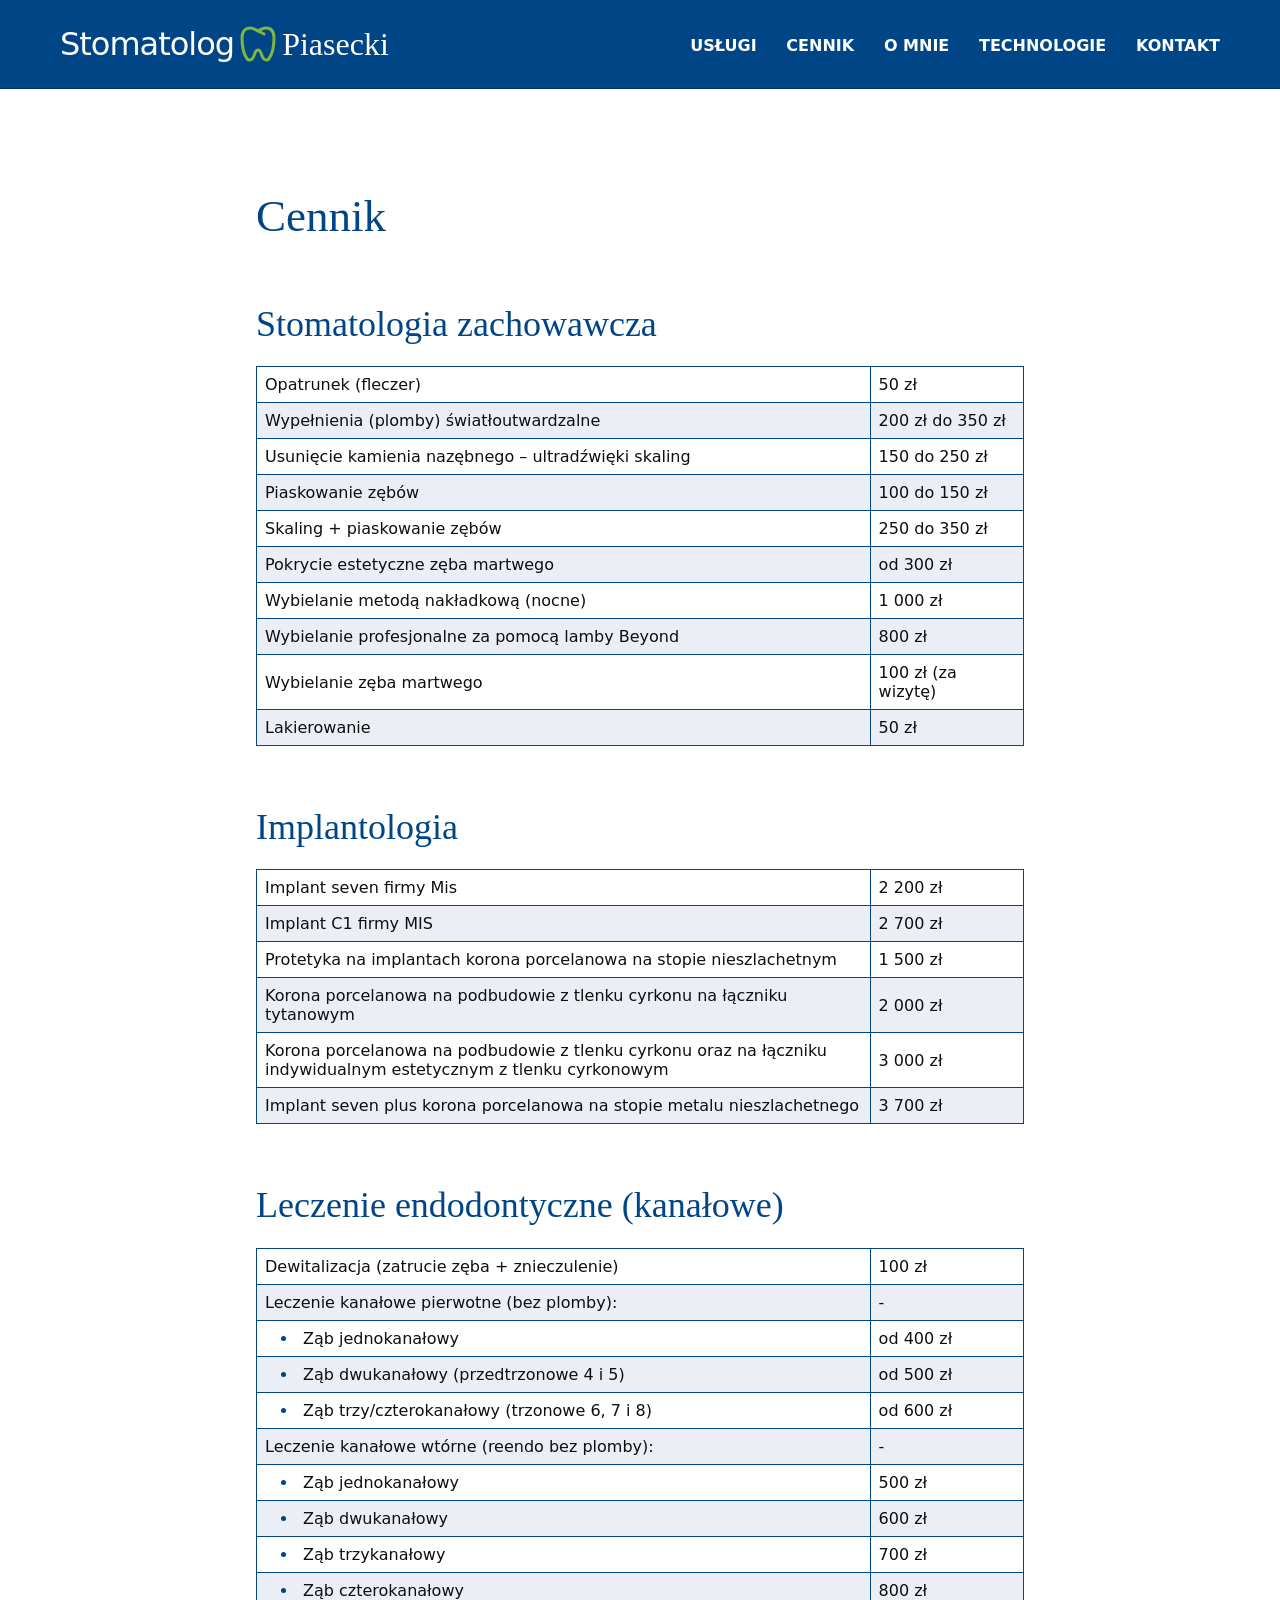
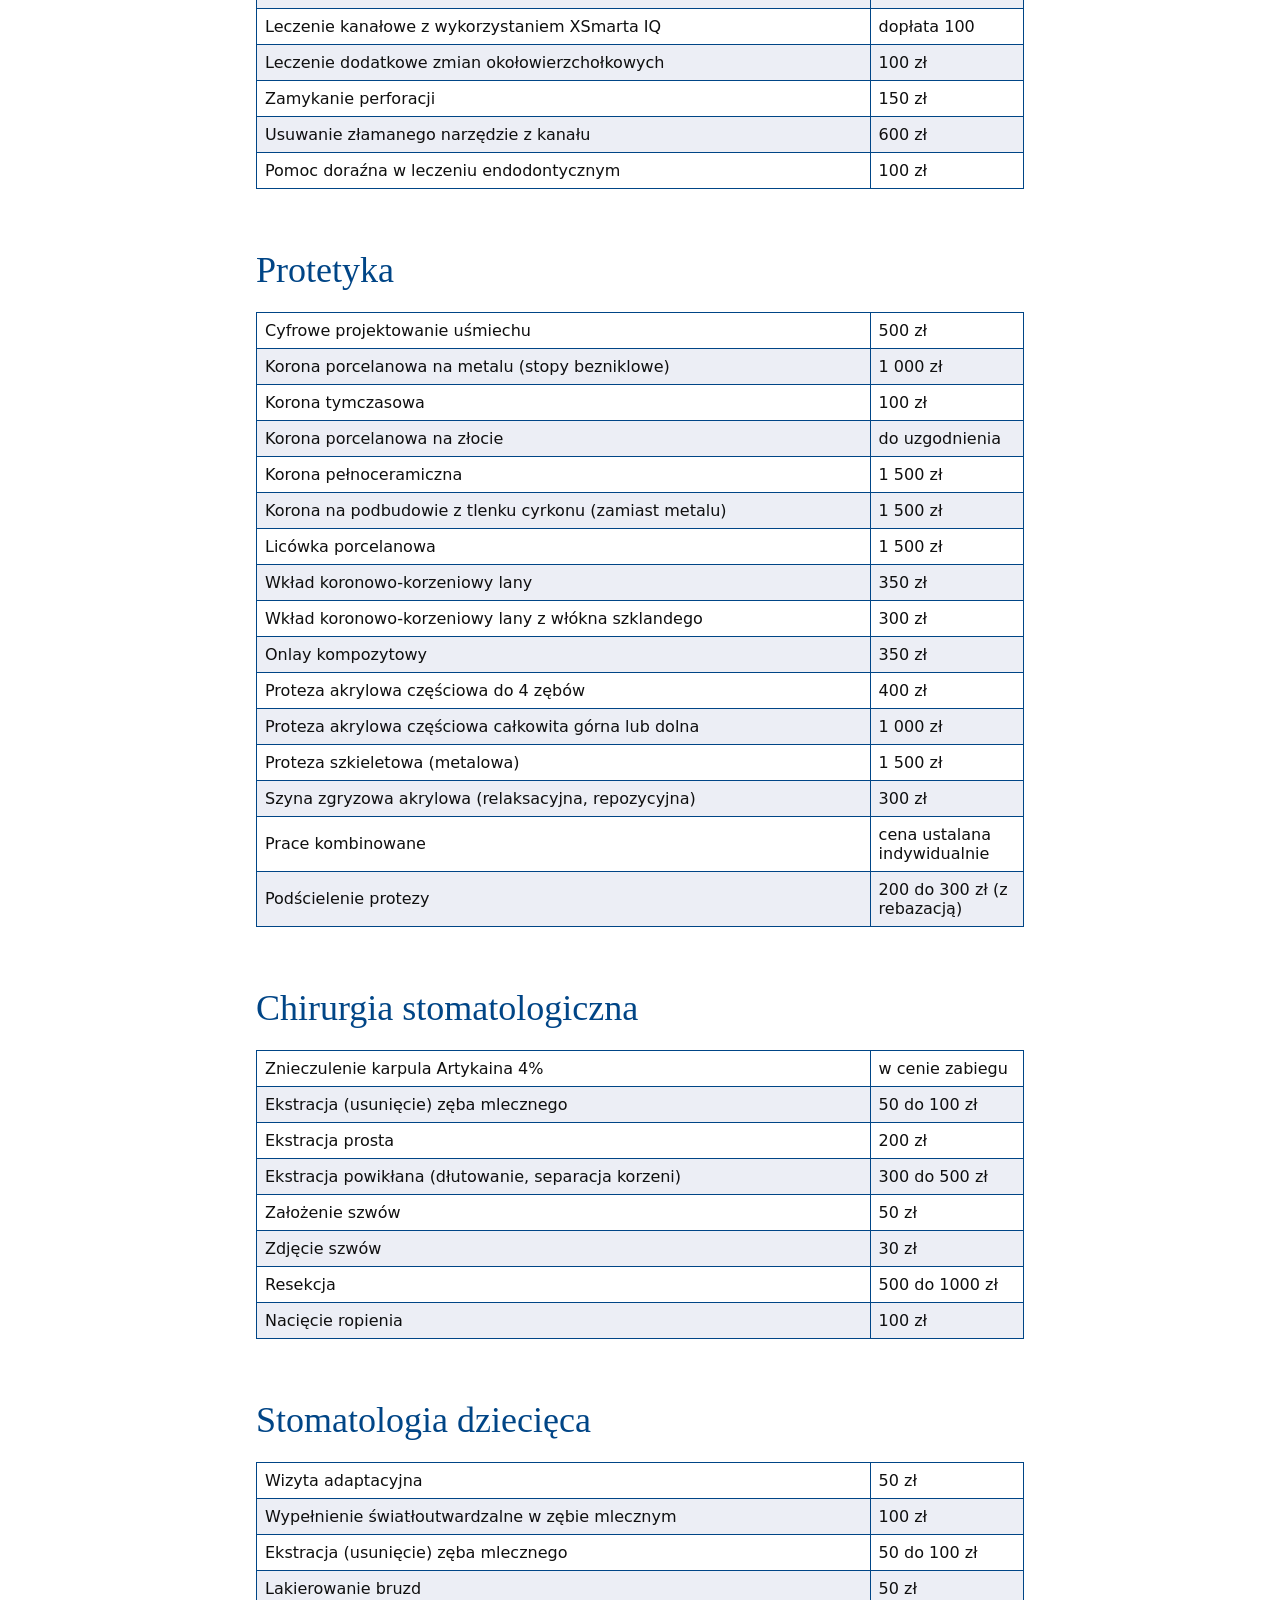
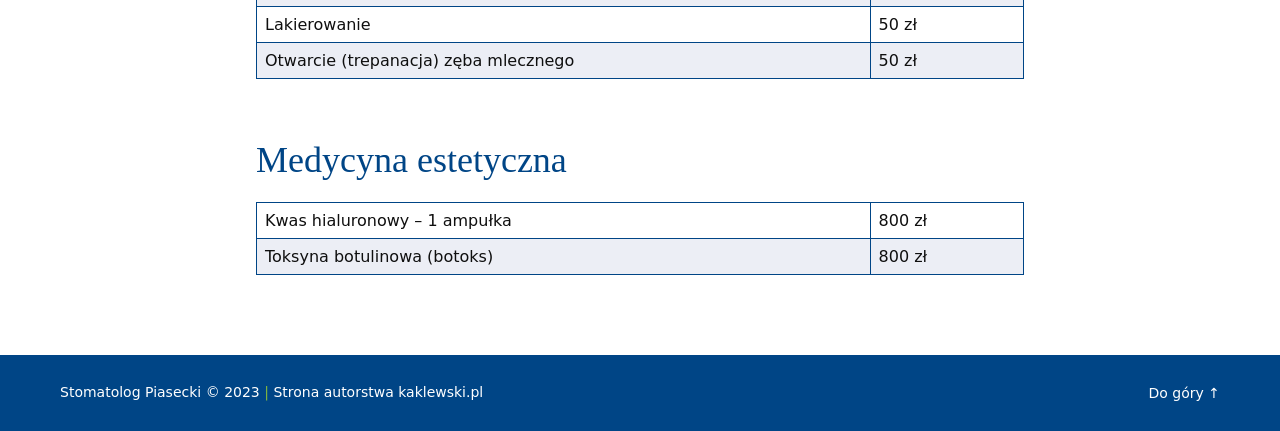
==== cennik.html @ 3dbeea5f "Add files via upload" ====
<!DOCTYPE html>
<html lang="pl">
	<head>
		<meta charset="UTF-8" />
		<meta name="viewport" content="width=device-width, initial-scale=1.0" />
		<meta name="robots" content="noindex" />

		<title>Cennik | Stomatolog Wojciech Piasecki</title>

		<link
			rel="apple-touch-icon"
			sizes="180x180"
			href="./favicon/apple-touch-icon.png" />
		<link
			rel="icon"
			type="image/png"
			sizes="32x32"
			href="./favicon/favicon-32x32.png" />
		<link
			rel="icon"
			type="image/png"
			sizes="16x16"
			href="./favicon/favicon-16x16.png" />
		<link rel="manifest" href="./favicon/site.webmanifest" />

		<link rel="stylesheet" href="./css/style.min.css" />

		<link
			rel="preload"
			href="./fonts/calistoga-v15-latin_latin-ext-regular.woff2"
			as="font"
			type="font/woff2"
			crossorigin />

		<script defer src="./js/main.min.js"></script>
	</head>
	<body>
		<nav class="navbar">
	<div class="navbar__container">
		<a class="logo" href="/">
			<span class="logo__stomatolog">Stomatolog</span>
			<svg
				xmlns="http://www.w3.org/2000/svg"
				class="icon icon-tabler icon-tabler-dental"
				width="40"
				height="40"
				viewBox="0 0 24 24"
				stroke-width="1.5"
				stroke="currentColor"
				fill="none"
				stroke-linecap="round"
				stroke-linejoin="round">
				<path stroke="none" d="M0 0h24v24H0z" fill="none"></path>
				<path
					d="M12 5.5c-1.074 -.586 -2.583 -1.5 -4 -1.5c-2.1 0 -4 1.247 -4 5c0 4.899 1.056 8.41 2.671 10.537c.573 .756 1.97 .521 2.567 -.236c.398 -.505 .819 -1.439 1.262 -2.801c.292 -.771 .892 -1.504 1.5 -1.5c.602 0 1.21 .737 1.5 1.5c.443 1.362 .864 2.295 1.262 2.8c.597 .759 2 .993 2.567 .237c1.615 -2.127 2.671 -5.637 2.671 -10.537c0 -3.74 -1.908 -5 -4 -5c-1.423 0 -2.92 .911 -4 1.5z"></path>
				<path d="M12 5.5l3 1.5"></path>
			</svg>
			<span class="logo__piasecki">Piasecki</span>
		</a>

		<div class="navbar__menu">
			<a href="/#uslugi">Usługi</a>
			<a href="/cennik.html">Cennik</a>
			<a href="/#o-mnie">O mnie</a>
			<a href="/technologie.html">Technologie</a>
			<a href="/#kontakt">Kontakt</a>
		</div>
		<button class="navbar__hamburger-button hamburger-nav-toggler">
			<svg
				xmlns="http://www.w3.org/2000/svg"
				class="icon icon-tabler icon-tabler-menu-2"
				width="4rem"
				height="4rem"
				viewBox="0 0 24 24"
				stroke-width="2"
				stroke="currentColor"
				fill="none"
				stroke-linecap="round"
				stroke-linejoin="round">
				<path stroke="none" d="M0 0h24v24H0z" fill="none"></path>
				<path d="M4 6l16 0"></path>
				<path d="M4 12l16 0"></path>
				<path d="M4 18l16 0"></path>
			</svg>
		</button>
	</div>
</nav>

<nav class="hamburger-menu">
	<button class="hamburger-menu__close-button hamburger-nav-toggler">
		<svg
			xmlns="http://www.w3.org/2000/svg"
			class="icon icon-tabler icon-tabler-x"
			width="4rem"
			height="4rem"
			viewBox="0 0 24 24"
			stroke-width="2"
			stroke="currentColor"
			fill="none"
			stroke-linecap="round"
			stroke-linejoin="round">
			<path stroke="none" d="M0 0h24v24H0z" fill="none"></path>
			<path d="M18 6l-12 12"></path>
			<path d="M6 6l12 12"></path>
		</svg>
	</button>
	<div class="hamburger-menu__links">
		<a href="/#uslugi" class="hamburger-menu__link">Usługi</a>
		<a href="/cennik.html">Cennik</a>
		<a href="/#o-mnie" class="hamburger-menu__link">O mnie</a>
		<a href="/technologie.html">Technologie</a>
		<a href="/#kontakt" class="hamburger-menu__link">Kontakt</a>
	</div>
</nav>
		<main class="pricelist">
			<div class="pricelist__container">
				<h1>Cennik</h1>
				<h2>Stomatologia zachowawcza</h2>
				<table>
					<tr>
						<td>Opatrunek (fleczer)</td>
						<td>50 zł</td>
					</tr>
					<tr>
						<td>Wypełnienia (plomby) światłoutwardzalne</td>
						<td>200 zł do 350 zł</td>
					</tr>
					<tr>
						<td>
							Usunięcie kamienia nazębnego – ultradźwięki skaling
						</td>
						<td>150 do 250 zł</td>
					</tr>
					<tr>
						<td>Piaskowanie zębów</td>
						<td>100 do 150 zł</td>
					</tr>
					<tr>
						<td>Skaling + piaskowanie zębów</td>
						<td>250 do 350 zł</td>
					</tr>
					<tr>
						<td>Pokrycie estetyczne zęba martwego</td>
						<td>od 300 zł</td>
					</tr>
					<tr>
						<td>Wybielanie metodą nakładkową (nocne)</td>
						<td>1 000 zł</td>
					</tr>
					<tr>
						<td>Wybielanie profesjonalne za pomocą lamby Beyond</td>
						<td>800 zł</td>
					</tr>
					<tr>
						<td>Wybielanie zęba martwego</td>
						<td>100 zł (za wizytę)</td>
					</tr>
					<tr>
						<td>Lakierowanie</td>
						<td>50 zł</td>
					</tr>
				</table>
				<h2>Implantologia</h2>
				<table>
					<tr>
						<td>Implant seven firmy Mis</td>
						<td>2 200 zł</td>
					</tr>
					<tr>
						<td>Implant C1 firmy MIS</td>
						<td>2 700 zł</td>
					</tr>
					<tr>
						<td>
							Protetyka na implantach korona porcelanowa na stopie
							nieszlachetnym
						</td>
						<td>1 500 zł</td>
					</tr>
					<tr>
						<td>
							Korona porcelanowa na podbudowie z tlenku cyrkonu na
							łączniku tytanowym
						</td>
						<td>2 000 zł</td>
					</tr>
					<tr>
						<td>
							Korona porcelanowa na podbudowie z tlenku cyrkonu
							oraz na łączniku indywidualnym estetycznym z tlenku
							cyrkonowym
						</td>
						<td>3 000 zł</td>
					</tr>
					<tr>
						<td>
							Implant seven plus korona porcelanowa na stopie
							metalu nieszlachetnego
						</td>
						<td>3 700 zł</td>
					</tr>
				</table>
				<h2>Leczenie endodontyczne (kanałowe)</h2>
				<table>
					<tr>
						<td>Dewitalizacja (zatrucie zęba + znieczulenie)</td>
						<td>100 zł</td>
					</tr>
					<tr>
						<td>Leczenie kanałowe pierwotne (bez plomby):</td>
						<td>-</td>
					</tr>
					<tr>
						<td>
							<li>
								<span>Ząb jednokanałowy</span>
							</li>
						</td>
						<td>od 400 zł</td>
					</tr>
					<tr>
						<td>
							<li>
								<span
									>Ząb dwukanałowy (przedtrzonowe 4 i 5)</span
								>
							</li>
						</td>
						<td>od 500 zł</td>
					</tr>
					<tr>
						<td>
							<li>
								<span
									>Ząb trzy/czterokanałowy (trzonowe 6, 7 i
									8)</span
								>
							</li>
						</td>
						<td>od 600 zł</td>
					</tr>
					<tr>
						<td>Leczenie kanałowe wtórne (reendo bez plomby):</td>
						<td>-</td>
					</tr>
					<tr>
						<td>
							<li>
								<span>Ząb jednokanałowy</span>
							</li>
						</td>
						<td>500 zł</td>
					</tr>
					<tr>
						<td>
							<li>
								<span>Ząb dwukanałowy</span>
							</li>
						</td>
						<td>600 zł</td>
					</tr>
					<tr>
						<td>
							<li>
								<span>Ząb trzykanałowy</span>
							</li>
						</td>
						<td>700 zł</td>
					</tr>
					<tr>
						<td>
							<li>
								<span>Ząb czterokanałowy</span>
							</li>
						</td>
						<td>800 zł</td>
					</tr>
					<tr>
						<td>Leczenie kanałowe z wykorzystaniem XSmarta IQ</td>
						<td>dopłata 100</td>
					</tr>
					<tr>
						<td>Leczenie dodatkowe zmian okołowierzchołkowych</td>
						<td>100 zł</td>
					</tr>
					<tr>
						<td>Zamykanie perforacji</td>
						<td>150 zł</td>
					</tr>
					<tr>
						<td>Usuwanie złamanego narzędzie z kanału</td>
						<td>600 zł</td>
					</tr>
					<tr>
						<td>Pomoc doraźna w leczeniu endodontycznym</td>
						<td>100 zł</td>
					</tr>
				</table>

				<h2>Protetyka</h2>
				<table>
					<tr>
						<td>Cyfrowe projektowanie uśmiechu</td>
						<td>500 zł</td>
					</tr>
					<tr>
						<td>Korona porcelanowa na metalu (stopy bezniklowe)</td>
						<td>1 000 zł</td>
					</tr>
					<tr>
						<td>Korona tymczasowa</td>
						<td>100 zł</td>
					</tr>
					<tr>
						<td>Korona porcelanowa na złocie</td>
						<td>do uzgodnienia</td>
					</tr>
					<tr>
						<td>Korona pełnoceramiczna</td>
						<td>1 500 zł</td>
					</tr>
					<tr>
						<td>
							Korona na podbudowie z tlenku cyrkonu (zamiast
							metalu)
						</td>
						<td>1 500 zł</td>
					</tr>
					<tr>
						<td>Licówka porcelanowa</td>
						<td>1 500 zł</td>
					</tr>
					<tr>
						<td>Wkład koronowo-korzeniowy lany</td>
						<td>350 zł</td>
					</tr>
					<tr>
						<td>
							Wkład koronowo-korzeniowy lany z włókna szklandego
						</td>
						<td>300 zł</td>
					</tr>
					<tr>
						<td>Onlay kompozytowy</td>
						<td>350 zł</td>
					</tr>
					<tr>
						<td>Proteza akrylowa częściowa do 4 zębów</td>
						<td>400 zł</td>
					</tr>
					<tr>
						<td>
							Proteza akrylowa częściowa całkowita górna lub dolna
						</td>
						<td>1 000 zł</td>
					</tr>
					<tr>
						<td>Proteza szkieletowa (metalowa)</td>
						<td>1 500 zł</td>
					</tr>
					<tr>
						<td>
							Szyna zgryzowa akrylowa (relaksacyjna, repozycyjna)
						</td>
						<td>300 zł</td>
					</tr>
					<tr>
						<td>Prace kombinowane</td>
						<td>cena ustalana indywidualnie</td>
					</tr>
					<tr>
						<td>Podścielenie protezy</td>
						<td>200 do 300 zł (z rebazacją)</td>
					</tr>
				</table>
				<h2>Chirurgia stomatologiczna</h2>
				<table>
					<tr>
						<td>Znieczulenie karpula Artykaina 4%</td>
						<td>w cenie zabiegu</td>
					</tr>
					<tr>
						<td>Ekstracja (usunięcie) zęba mlecznego</td>
						<td>50 do 100 zł</td>
					</tr>
					<tr>
						<td>Ekstracja prosta</td>
						<td>200 zł</td>
					</tr>
					<tr>
						<td>
							Ekstracja powikłana (dłutowanie, separacja korzeni)
						</td>
						<td>300 do 500 zł</td>
					</tr>
					<tr>
						<td>Założenie szwów</td>
						<td>50 zł</td>
					</tr>
					<tr>
						<td>Zdjęcie szwów</td>
						<td>30 zł</td>
					</tr>
					<tr>
						<td>Resekcja</td>
						<td>500 do 1000 zł</td>
					</tr>
					<tr>
						<td>Nacięcie ropienia</td>
						<td>100 zł</td>
					</tr>
				</table>
				<h2>Stomatologia dziecięca</h2>
				<table>
					<tr>
						<td>Wizyta adaptacyjna</td>
						<td>50 zł</td>
					</tr>
					<tr>
						<td>Wypełnienie światłoutwardzalne w zębie mlecznym</td>
						<td>100 zł</td>
					</tr>
					<tr>
						<td>Ekstracja (usunięcie) zęba mlecznego</td>
						<td>50 do 100 zł</td>
					</tr>
					<tr>
						<td>Lakierowanie bruzd</td>
						<td>50 zł</td>
					</tr>
					<tr>
						<td>Lakierowanie</td>
						<td>50 zł</td>
					</tr>
					<tr>
						<td>Otwarcie (trepanacja) zęba mlecznego</td>
						<td>50 zł</td>
					</tr>
				</table>
				<h2>Medycyna estetyczna</h2>
				<table>
					<tr>
						<td>Kwas hialuronowy – 1 ampułka</td>
						<td>800 zł</td>
					</tr>
					<tr>
						<td>Toksyna botulinowa (botoks)</td>
						<td>800 zł</td>
					</tr>
				</table>
			</div>
		</main>
		<footer class="footer">
	<div class="footer__container">
		<p>
			Stomatolog Piasecki &copy; <span class="footer__year">2023</span>
			<span class="footer__separator">|</span>
			<br />
			Strona autorstwa <a href="https://kaklewski.pl">kaklewski.pl</a>
		</p>
		<a href="#">Do góry &uarr;</a>
	</div>
</footer>
	</body>
</html>
---- css/style.min.css ----
@font-face{font-family:Calistoga;font-style:normal;font-weight:400;src:url(../fonts/calistoga-v15-latin_latin-ext-regular.woff2) format("woff2");font-display:swap}:root{--bg:#fff;--bg-dark:#eceef5;--text:#0f0f0f;--text-light:#fff;--text-accent1:#004586;--accent1:#004586;--accent2:#80b541}@media (prefers-color-scheme:dark){:root{--bg:#1c1e1f;--bg-dark:#141616;--text:#e4e9e7;--text-light:#e4e9e7;--text-accent1:#69ace2;--accent1:#00376b;--accent2:#669134}}*,:after,:before{box-sizing:border-box;margin:0;padding:0}::-moz-selection{color:var(--text-light);background-color:var(--accent2)}::selection{color:var(--text-light);background-color:var(--accent2)}html{font-size:62.5%;scroll-behavior:smooth}body{color:var(--text);background-color:var(--bg);font-family:system-ui,sans-serif;font-size:1.8rem}h1,h2,h3,h4,h5,h6{margin:2rem 0;color:var(--text-accent1);font-family:Calistoga,cursive;font-weight:400;line-height:1.2}h1{font-size:4.5rem}h2{font-size:3.6rem}p{line-height:1.4}section{scroll-margin-top:8rem}.button{display:inline-flex;justify-content:center;align-items:center;position:relative;padding:1.2rem 2.4rem;color:var(--text-light);background-color:var(--accent1);border-radius:4rem;border:3px solid transparent;font-size:1.6rem;font-weight:700;text-decoration:none;text-transform:uppercase;cursor:pointer}.button>*{position:relative;z-index:2}.button :first-child{margin-right:.4rem}.button>svg{width:2.4rem;height:2.4rem}.button--accent{color:var(--text);background-color:var(--accent2)}.button:after{content:"";position:absolute;width:100%;height:100%;background-color:var(--bg);border-radius:4rem;opacity:0;transition:opacity .2s;z-index:1}.button:hover:after{opacity:.2}.container{margin:auto;padding:6rem 2rem}.image{max-width:100%;border-radius:25px;aspect-ratio:3/2;-o-object-fit:cover;object-fit:cover;transition:scale .6s}.underlined{-webkit-text-decoration:var(--accent2) underline;text-decoration:var(--accent2) underline;-webkit-text-decoration-skip-ink:none;text-decoration-skip-ink:none;text-decoration-thickness:from-font}.navbar{position:sticky;top:0;width:100%;color:var(--text-light);background-color:var(--accent1);border-bottom:1px solid rgba(0,0,0,.25);z-index:3}.navbar__container{display:flex;justify-content:space-between;align-items:center;padding:2rem;margin:auto}.navbar__menu{display:none}.navbar__menu>a{position:relative;margin:0 1.2rem;padding:.4rem 0;color:var(--text-light);border-bottom:.2rem solid transparent;font-size:1.6rem;font-weight:700;text-decoration:none;text-transform:uppercase;transition:border .2s,color .2s}.navbar__menu>a:last-child{margin-right:0}.navbar__menu>a:after{content:"";position:absolute;left:0;bottom:0;width:0;height:.3rem;background-color:var(--accent2);transition:width .2s}.navbar__menu>a:hover:after{width:100%}.navbar__hamburger-button{display:inline-block;min-width:4rem;min-height:4rem;color:var(--text-light);background:none;border:none;cursor:pointer}.logo{display:flex;flex-direction:row;align-items:center;color:var(--text-light);font-size:3.2rem;text-decoration:none}.logo__stomatolog{display:none;letter-spacing:-1px}.logo__piasecki{font-family:Calistoga,cursive}.logo>svg{min-width:1.5em;min-height:1.5em;color:var(--accent2)}.hamburger-menu{position:fixed;top:0;display:flex;justify-content:center;align-items:center;width:100%;height:100vh;background-color:var(--accent1);transform:translateX(100%);transition:.4s cubic-bezier(.65,.05,.36,1);z-index:4}.hamburger-menu--active{transform:translateX(0)}.hamburger-menu__close-button{position:absolute;top:2rem;left:2rem;max-width:4rem;max-height:4rem;color:var(--text-light);background:none;border:none;cursor:pointer}.hamburger-menu__links{display:flex;flex-direction:column;margin-top:4rem}.hamburger-menu__links a{position:relative;width:-moz-max-content;width:max-content;margin-bottom:3.6rem;color:var(--text-light);font-size:2.7rem;font-weight:700;text-transform:uppercase;text-decoration:none;transition:border .2s,color .2s}.hamburger-menu__links a:after{content:"";position:absolute;left:0;bottom:0;width:0;height:.3rem;background-color:var(--accent2);transition:width .2s}.hamburger-menu__links a:hover:after{width:100%}.hero{background-color:var(--bg)}.hero__container{display:flex;flex-direction:column}.hero__buttons{margin:4rem 0}.hero__buttons>a{margin-right:.5rem;margin-bottom:1rem}.services{background-color:var(--bg-dark)}.services__container{display:flex;flex-direction:column}.services__info{margin:auto}.services__info>ul li{display:flex;align-items:center;margin-bottom:2rem;font-weight:700;list-style-type:none}.services__info>ul li svg{margin-right:2rem;width:2.4rem;height:2.4rem;color:var(--accent2)}.services__img{display:none}.about__container{display:flex;flex-direction:column}.about__img{max-width:576px;margin:auto;margin-bottom:3rem;aspect-ratio:1/1}.about__info p{margin-bottom:2rem}.about__info li{display:flex;align-items:center;margin-bottom:1.8rem;list-style-type:none}.about__info li svg{min-width:2.7rem;min-height:2.7rem;margin-right:1.8rem;color:var(--accent2)}.office{background-color:var(--bg-dark)}.office__container.container{padding-bottom:2rem}.office__image-container{display:flex;flex-direction:column;margin:auto;padding:0 2rem 6rem}.office__image-container>.image{margin-bottom:1rem}.pricelist-link,.technologies-link{background-color:var(--accent1)}.pricelist-link__container,.technologies-link__container{display:flex;flex-direction:column;align-items:center}.pricelist-link__container h2,.technologies-link__container h2{margin-bottom:4rem;color:var(--text-light);text-align:center}.testimonials{display:none;background-color:var(--bg-dark)}.testimonials h2{margin-bottom:5.4rem}.testimonials__wrapper{display:flex;flex-direction:row;justify-content:space-around;align-items:center;height:32rem}.testimonials__button{display:flex;justify-content:center;align-items:center;width:5.4rem;height:5.4rem;color:var(--text-light);background-color:var(--bg);border:none;border-radius:50%;font-weight:700;cursor:pointer;transition:scale .4s}.testimonials__button svg{width:3.6rem;height:3.6rem;color:var(--text)}.testimonials__button:hover{scale:110%}.testimonials__card{position:relative;padding:3.6rem;max-width:55%;background-color:var(--bg);border-radius:25px;font-size:1.6rem}.testimonials__card__stars{margin-bottom:1.6rem;color:gold}.testimonials__card__stars>svg{height:2.4rem}.testimonials__card__text{margin-bottom:1rem}.testimonials__card__author{font-weight:700}.contact a{color:var(--text-accent1)}.contact a:hover{text-decoration:none}.contact__wrapper{display:flex;flex-direction:column}.contact__info__row{display:flex;flex-direction:row;align-items:center;margin-bottom:2rem}.contact__info__row>svg{width:3.6rem;height:3.6rem;margin-right:1.8rem;color:var(--accent2)}.contact__info__row .first-column{padding-right:2rem}.pricelist__container{width:-moz-fit-content;width:fit-content;margin:6rem auto;padding:2rem}.pricelist h2{margin-top:6rem}.pricelist table{border-collapse:collapse;width:100%}.pricelist tr:nth-child(2n){background-color:var(--bg-dark)}.pricelist td{padding:.8rem;font-size:1.6rem;border:1px solid var(--accent1)}.pricelist td:nth-child(odd){width:70%}.pricelist td:nth-child(2n){width:30%}.pricelist li{padding-left:1.6rem;list-style-position:inside}.pricelist li::marker{color:var(--text-accent1)}.technologies__item{display:flex;flex-direction:column;margin:8rem 0}.technologies__item__photo{margin:auto;max-width:100%;max-height:30rem;-o-object-fit:contain;object-fit:contain;border-radius:25px;transition:scale .6s}.technologies__item__info{margin:auto}.footer{color:var(--text-light);background-color:var(--accent1)}.footer__container{display:flex;flex-direction:row;justify-content:space-between;align-items:center;margin:auto;padding:2.8rem 2rem;font-size:1.4rem}.footer__container a{color:var(--text-light);text-decoration:none;transition:color .2s}.footer__container a:hover,.footer__separator{color:var(--accent2)}.footer__separator{display:none}@media (width <= 375px){.navbar{position:relative}.hero__buttons>.button{margin-bottom:.5rem}}@media (width >= 576px){.container,.footer__container,.navbar__container,.office__image-container{max-width:576px}.logo__stomatolog{display:inline}}@media (width >= 768px){.container,.footer__container,.navbar__container,.office__image-container{max-width:768px}.services__container{flex-direction:row;justify-content:space-between}.services__info{height:-moz-fit-content;height:fit-content;max-width:35%}.services__img{display:block;max-width:55%}.contact__wrapper{flex-direction:row;flex-wrap:wrap;justify-content:space-between}.contact__info{width:50%}.pricelist table{max-width:768px}.pricelist td:nth-child(odd){width:80%}.pricelist td:nth-child(2n){width:20%}.footer br{display:none}.footer__separator{display:inline;color:var(--accent2)}}@media (width >= 992px){.container,.footer__container,.navbar__container,.office__image-container{max-width:992px}.navbar__menu{display:block}.navbar__hamburger-button{display:none}.hero__container{flex-direction:row;justify-content:space-between}.hero__info{height:-moz-fit-content;height:fit-content;margin:auto 0;max-width:45%}.hero__buttons{margin-bottom:0}.hero__img{max-width:50%}.about__container{flex-direction:row;justify-content:space-between}.about__img{display:block;margin-bottom:auto;max-width:30%;aspect-ratio:2/3}.about__info{height:-moz-fit-content;height:fit-content;margin:auto;max-width:55%}.office__image-container{flex-direction:row;flex-wrap:wrap}.office__image-container>.image{max-width:calc(50% - 1rem);margin-bottom:2rem}.office__image-container>.image:nth-child(2n){margin-left:2rem}.contact__wrapper{flex-direction:row;flex-wrap:nowrap;justify-content:space-around}.contact__info{width:auto}}@media (width >= 1200px){.container,.footer__container,.navbar__container,.office__image-container{max-width:1200px}.image:hover{scale:101%}.container{padding:12rem 2rem}.hero__info{max-width:35%}.hero__img{max-width:55%}.office__image-container{padding-bottom:12rem}.testimonials{display:block}.technologies__item{display:flex;flex-direction:row}.technologies__item__photo{width:30%;max-height:-moz-fit-content;max-height:fit-content;background-color:#fff;aspect-ratio:1/1;-o-object-fit:cover;object-fit:cover}.technologies__item__photo:hover{scale:101%}.technologies__item__info{margin:auto;width:60%}.technologies__item:nth-child(2n){flex-direction:row-reverse}}@media (width >= 1400px){.navbar__container,.office__image-container{max-width:1400px}}
/*# sourceMappingURL=[data-uri] */
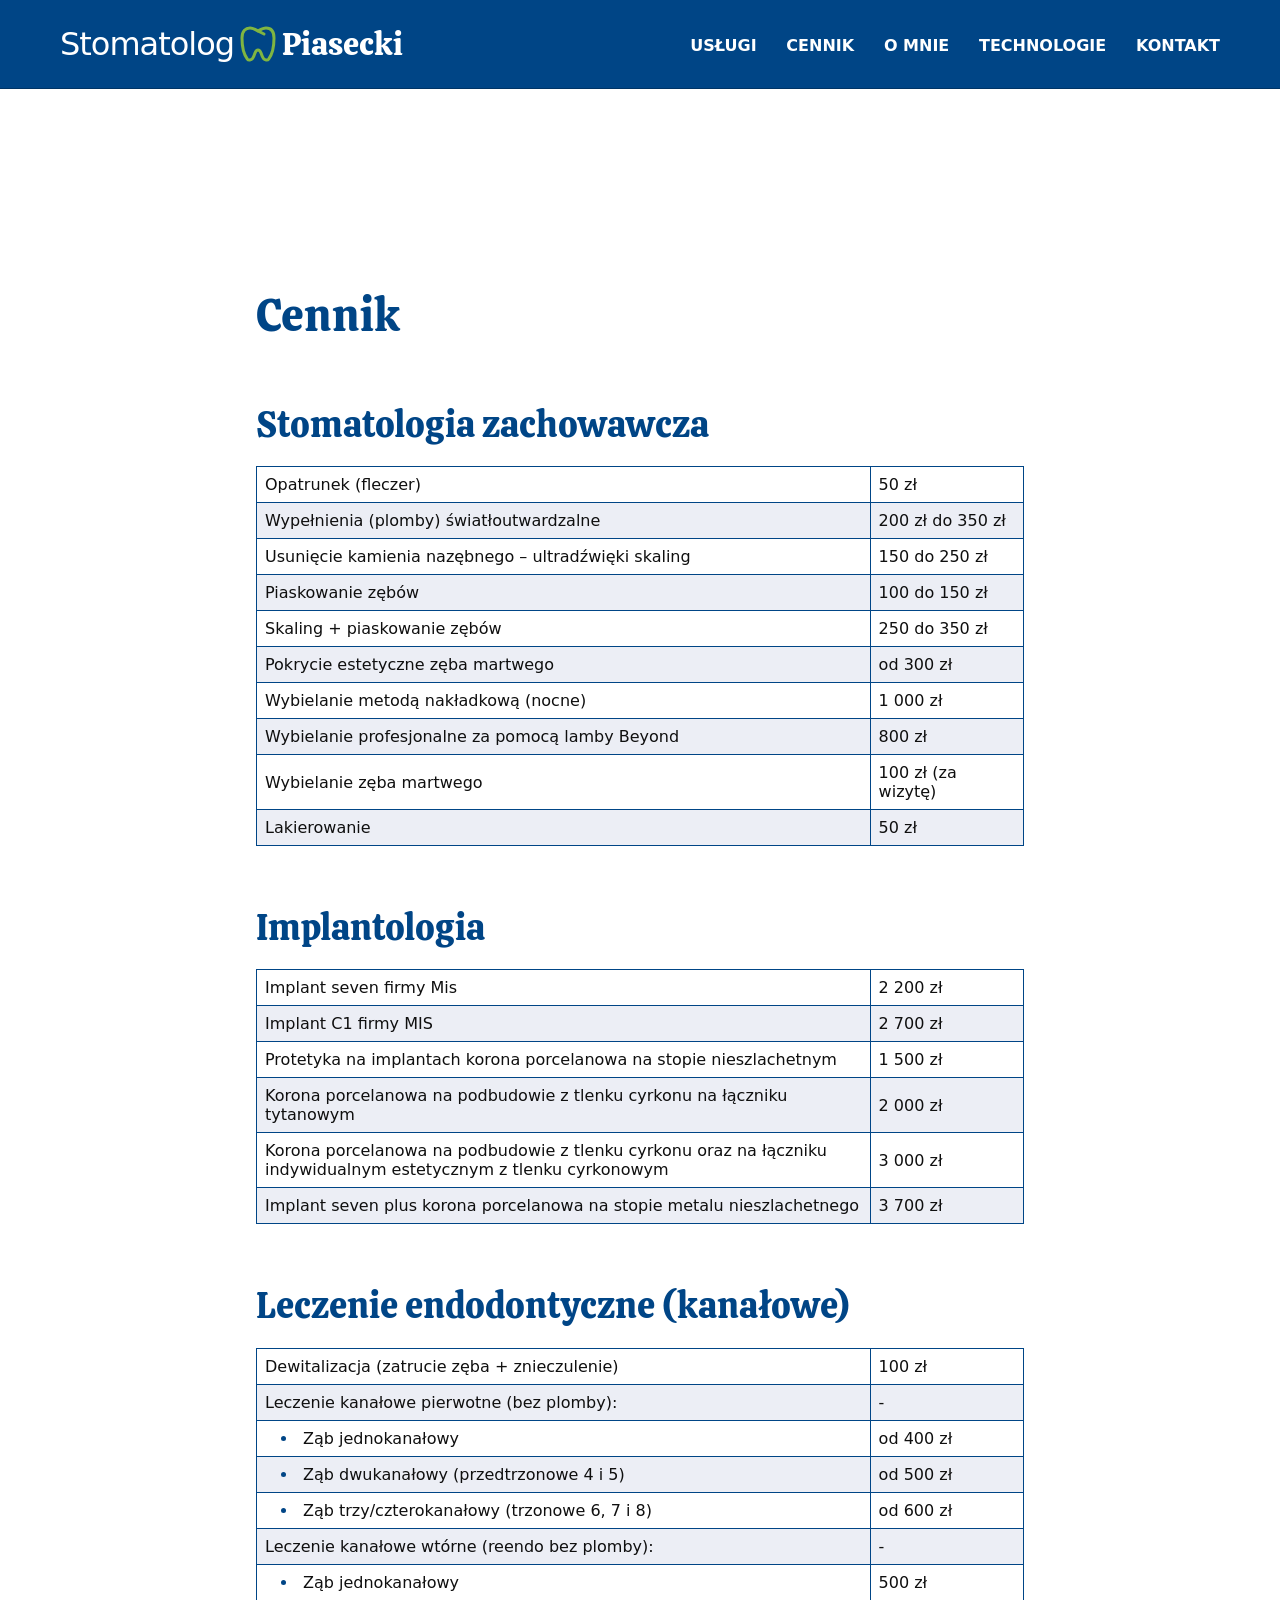
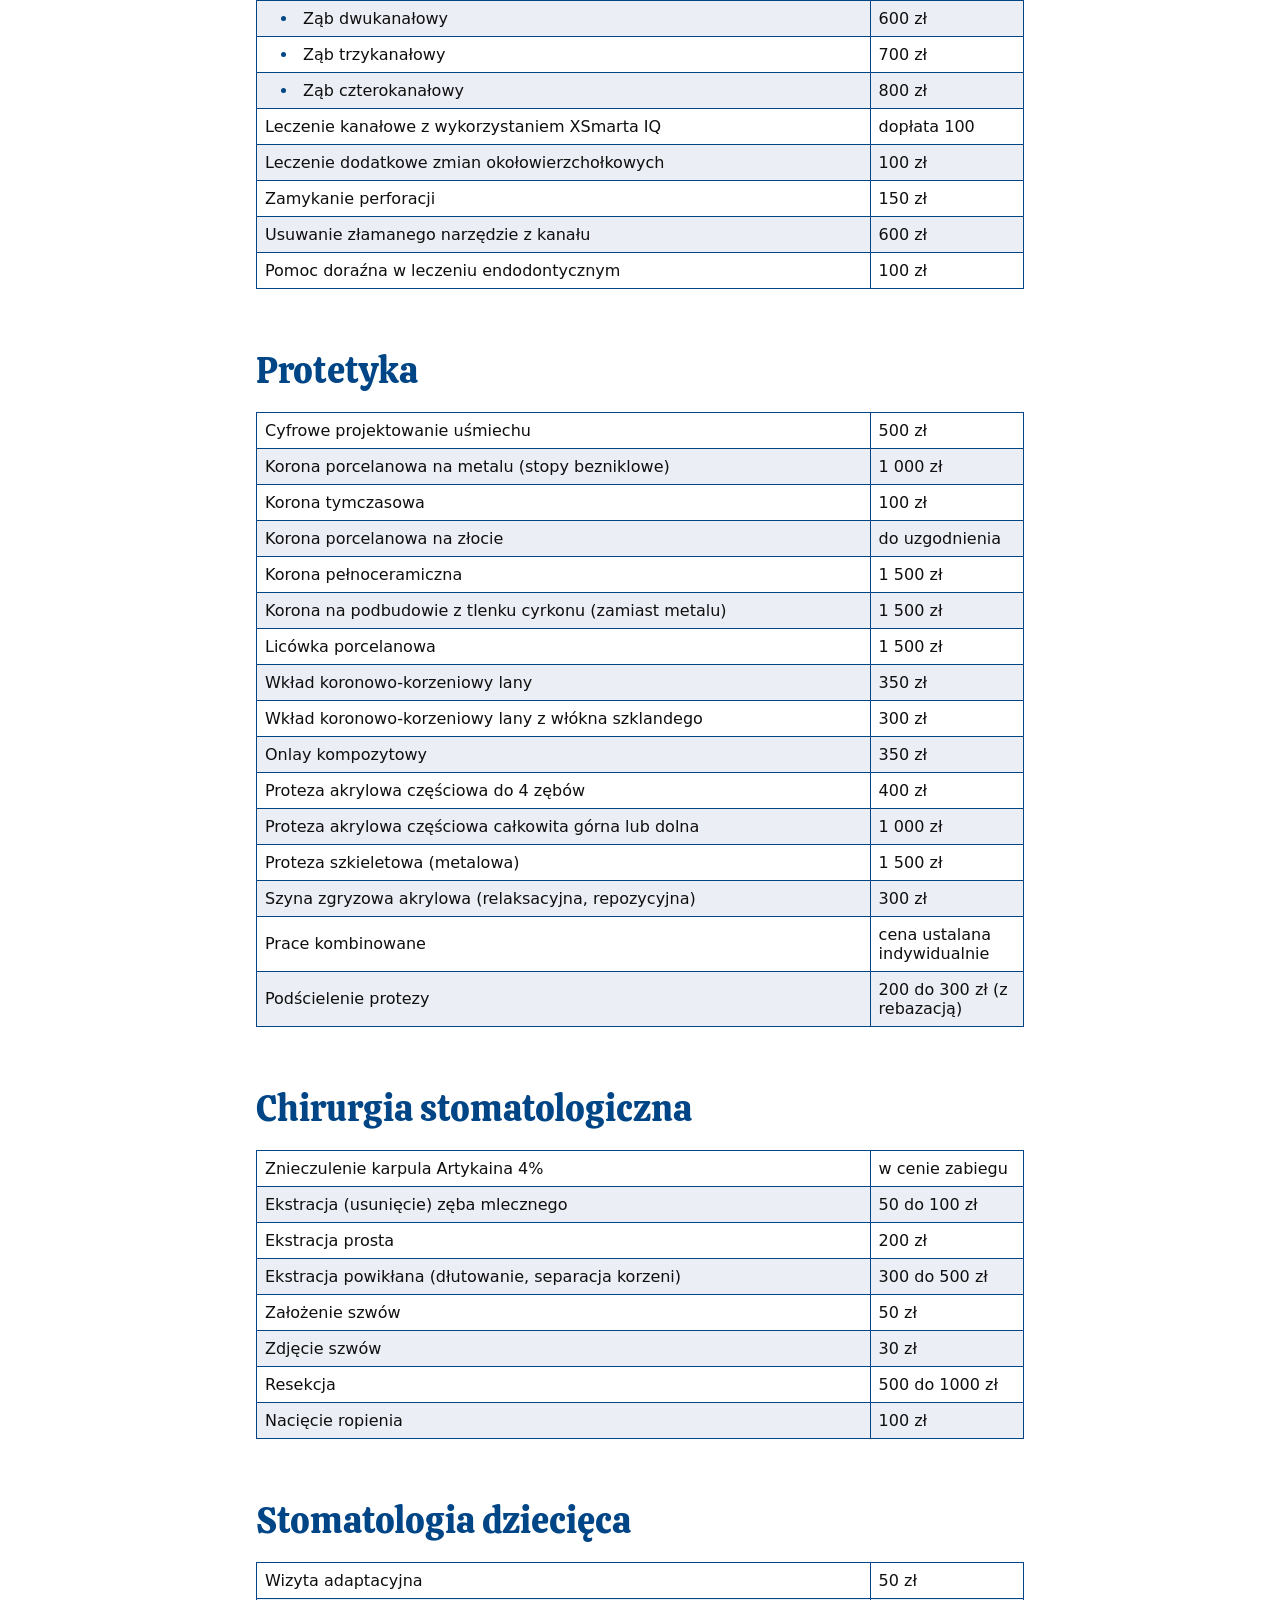
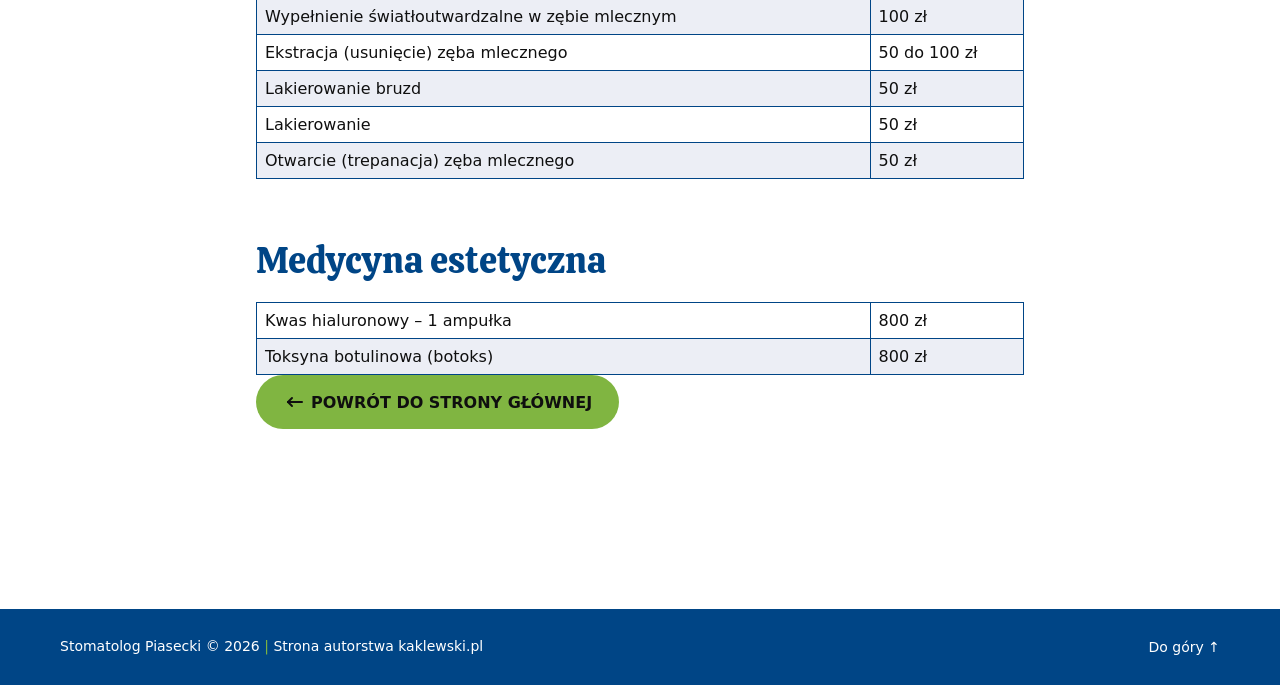
==== commit a317fdb8: "Add files via upload" ====
--- a/cennik.html
+++ b/cennik.html
@@ -3,6 +3,15 @@
 	<head>
 		<meta charset="UTF-8" />
 		<meta name="viewport" content="width=device-width, initial-scale=1.0" />
+		<meta
+			name="theme-color"
+			content="#004586"
+			media="(prefers-color-scheme:
+		light)" />
+		<meta
+			name="theme-color"
+			content="#00376b"
+			media="(prefers-color-scheme: dark)" />
 		<meta name="robots" content="noindex" />
 
 		<title>Cennik | Stomatolog Wojciech Piasecki</title>
@@ -113,7 +122,7 @@
 	</div>
 </nav>
 		<main class="pricelist">
-			<div class="pricelist__container">
+			<div class="pricelist__container container">
 				<h1>Cennik</h1>
 				<h2>Stomatologia zachowawcza</h2>
 				<table>
@@ -448,6 +457,30 @@
 						<td>800 zł</td>
 					</tr>
 				</table>
+				<div class="back-button-container">
+					<a href="/" class="button button--accent"
+						><svg
+							xmlns="http://www.w3.org/2000/svg"
+							class="icon icon-tabler icon-tabler-arrow-narrow-left"
+							width="40"
+							height="40"
+							viewBox="0 0 24 24"
+							stroke-width="2"
+							stroke="currentColor"
+							fill="none"
+							stroke-linecap="round"
+							stroke-linejoin="round">
+							<path
+								stroke="none"
+								d="M0 0h24v24H0z"
+								fill="none"></path>
+							<path d="M5 12l14 0"></path>
+							<path d="M5 12l4 4"></path>
+							<path d="M5 12l4 -4"></path>
+						</svg>
+						<span>Powrót do strony głównej</span></a
+					>
+				</div>
 			</div>
 		</main>
 		<footer class="footer">
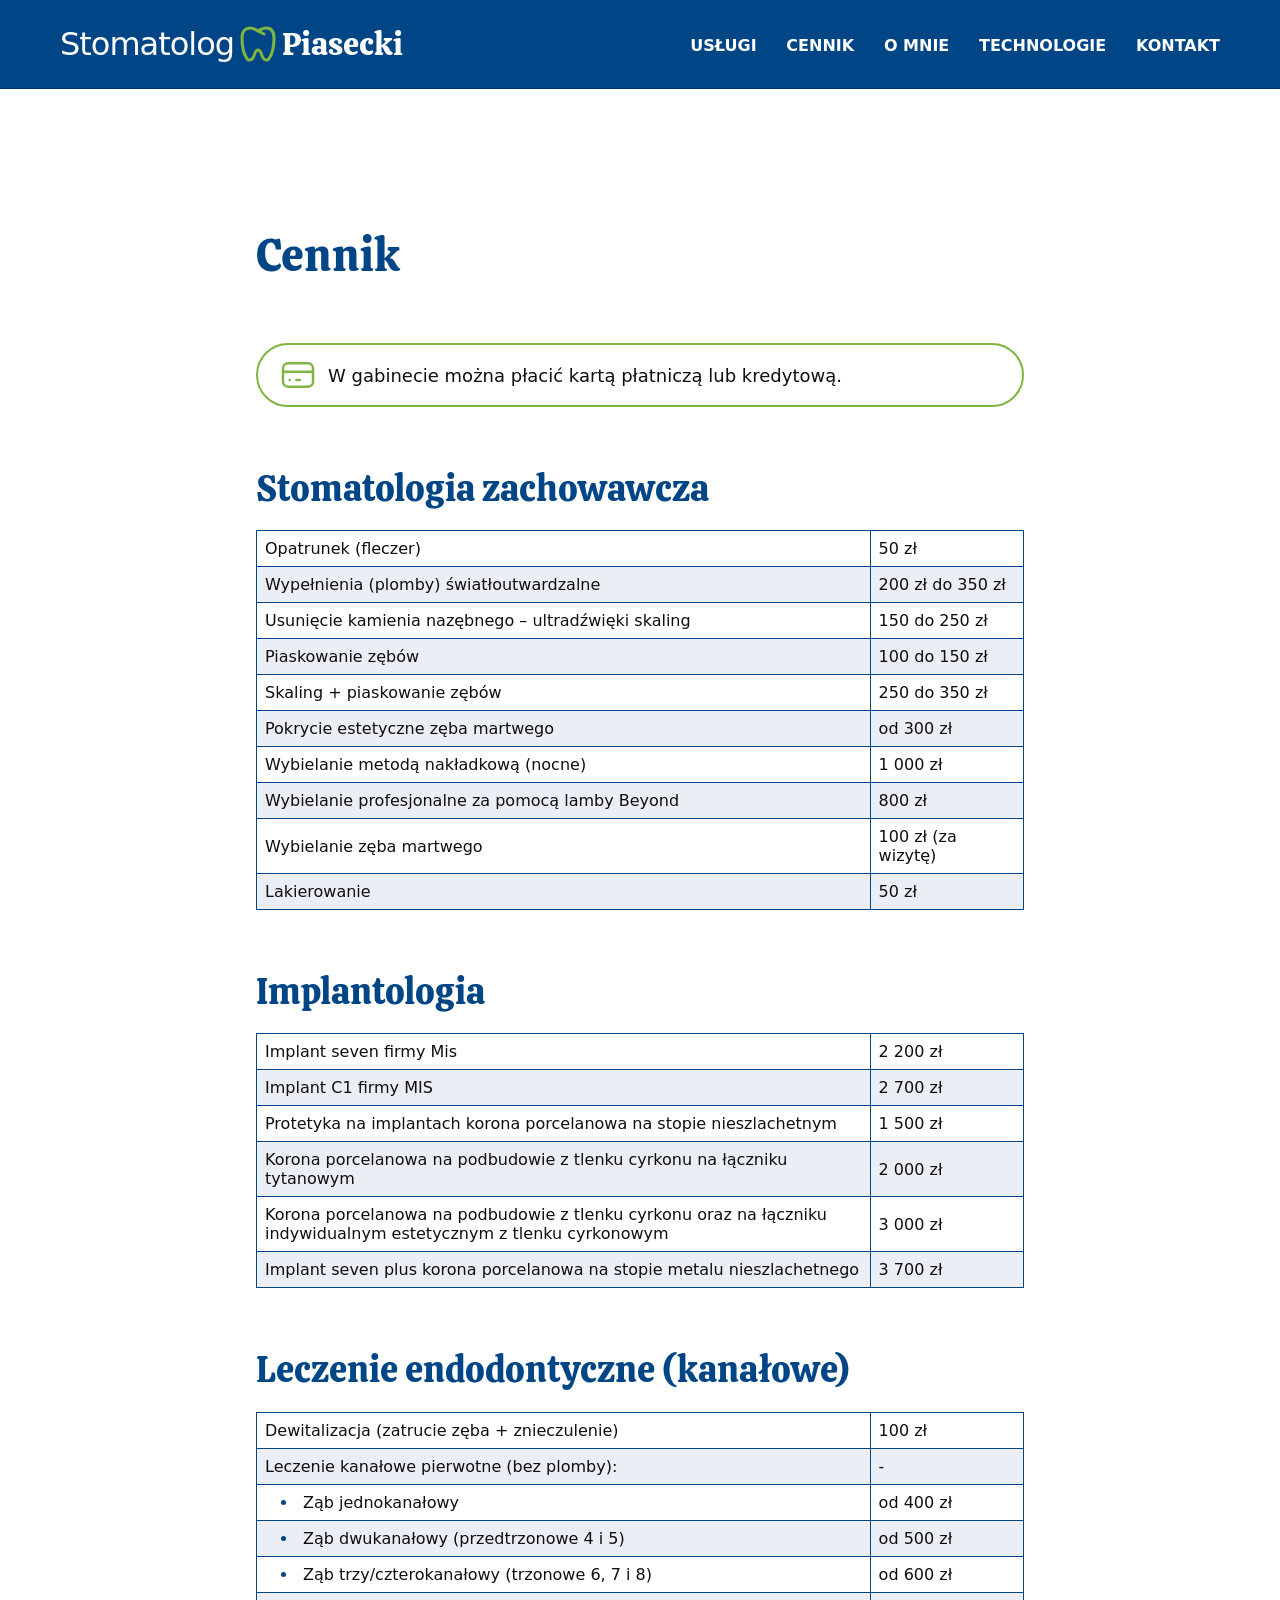
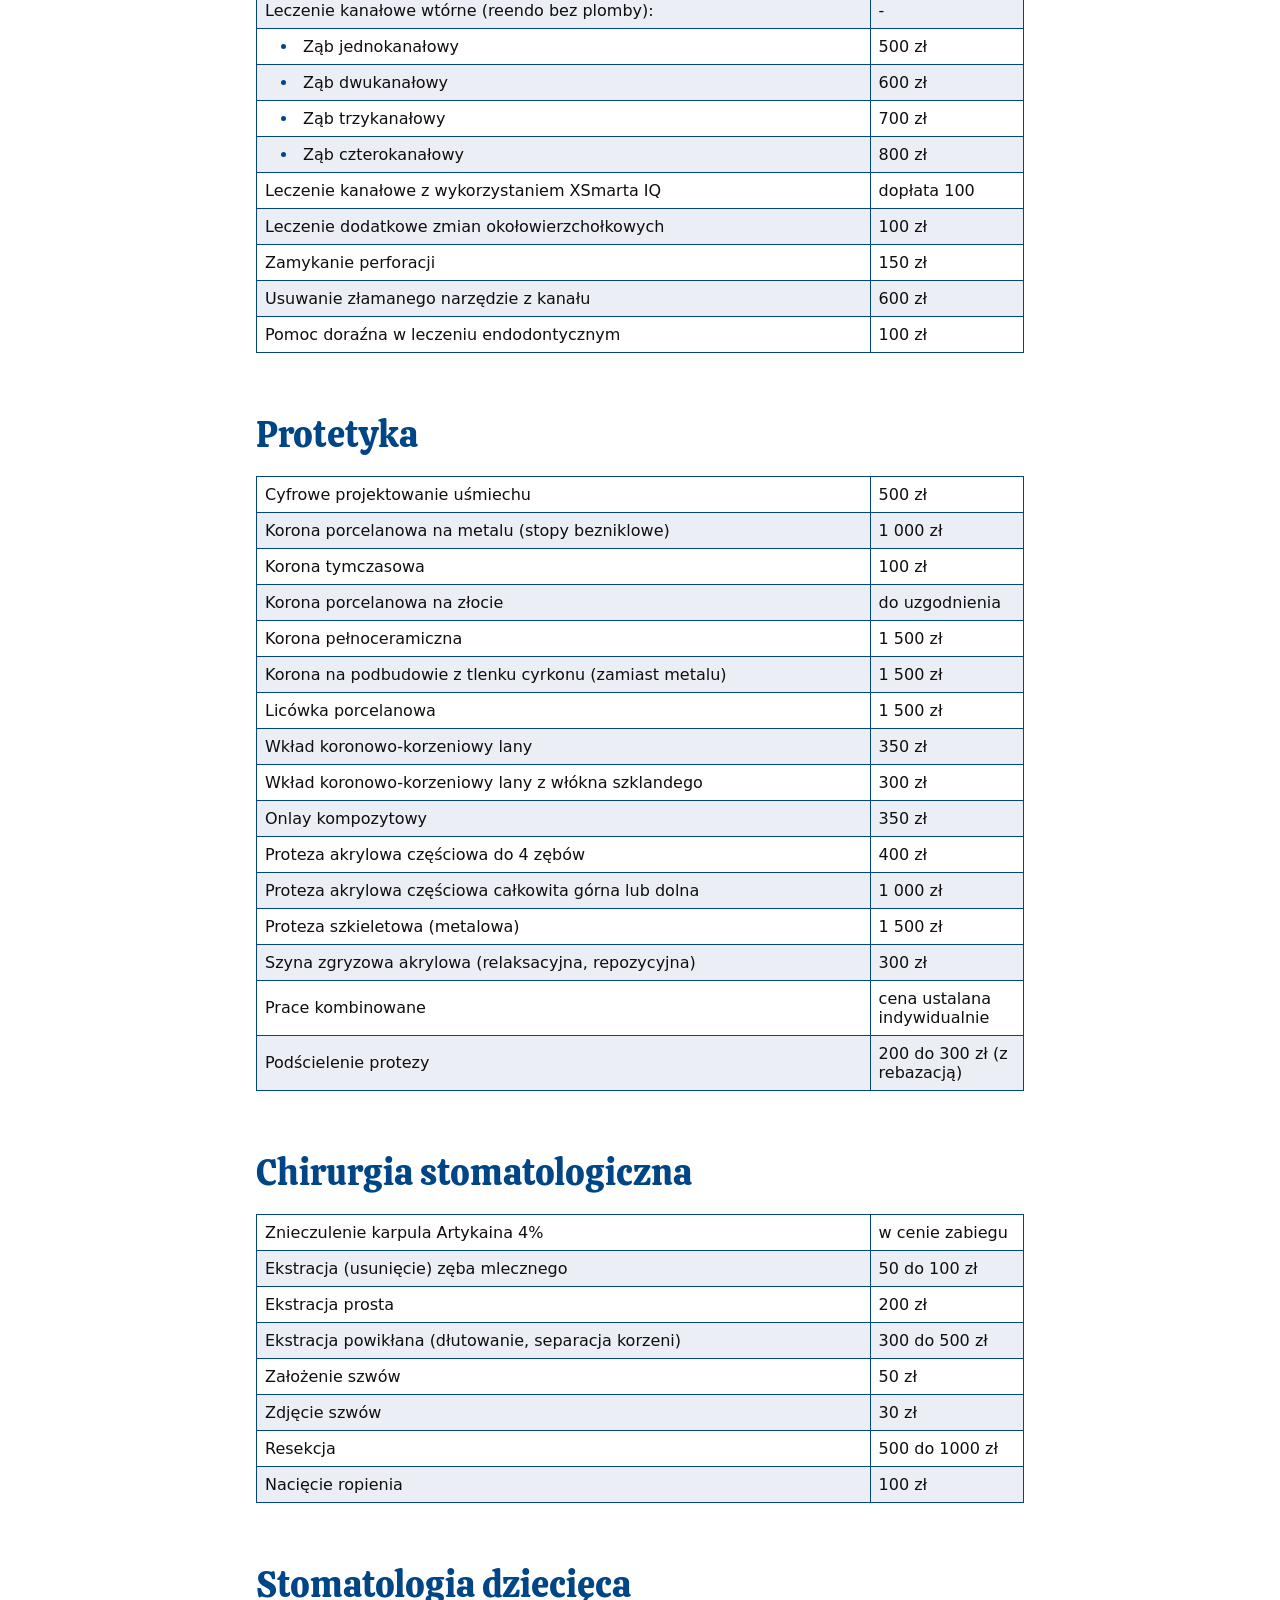
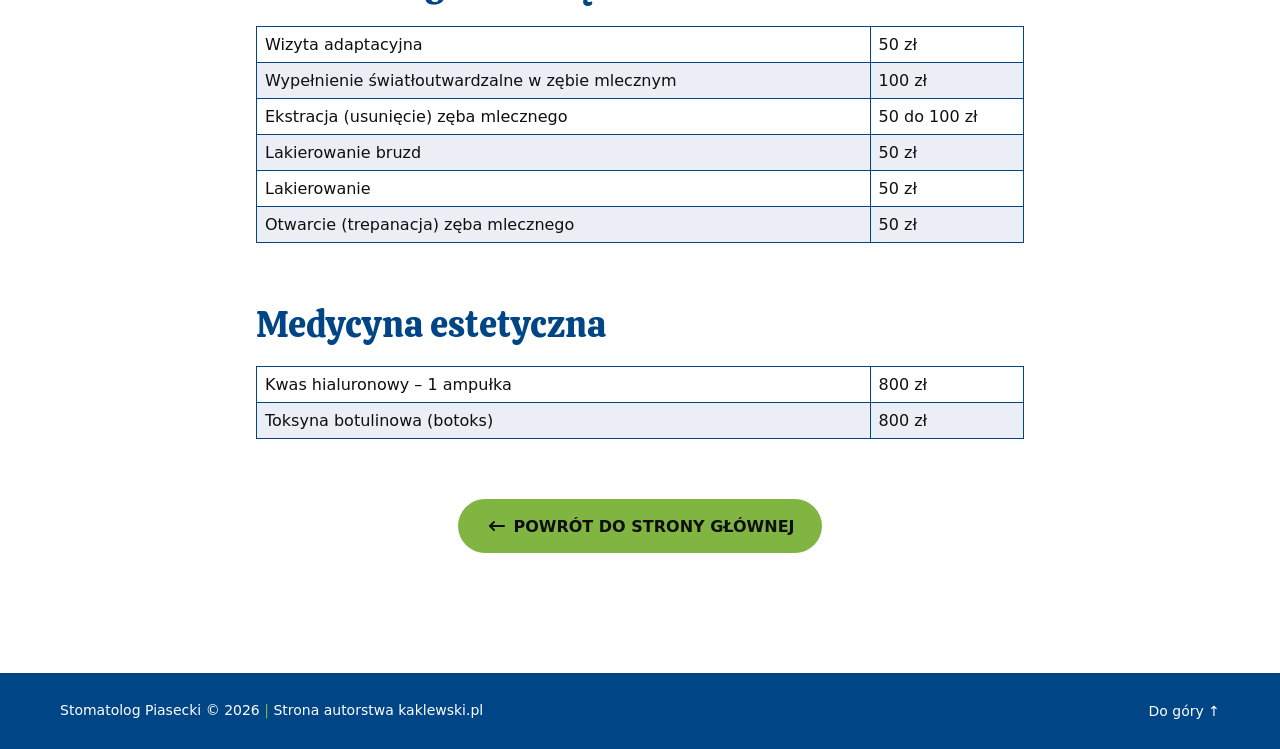
==== commit 71a04640: "Add files via upload" ====
--- a/cennik.html
+++ b/cennik.html
@@ -74,7 +74,9 @@
 			<a href="/technologie.html">Technologie</a>
 			<a href="/#kontakt">Kontakt</a>
 		</div>
-		<button class="navbar__hamburger-button hamburger-nav-toggler">
+		<button
+			class="navbar__hamburger-button hamburger-nav-toggler"
+			aria-label="hamburger menu">
 			<svg
 				xmlns="http://www.w3.org/2000/svg"
 				class="icon icon-tabler icon-tabler-menu-2"
@@ -96,7 +98,9 @@
 </nav>
 
 <nav class="hamburger-menu">
-	<button class="hamburger-menu__close-button hamburger-nav-toggler">
+	<button
+		class="hamburger-menu__close-button hamburger-nav-toggler"
+		aria-label="zamknij hamburger menu">
 		<svg
 			xmlns="http://www.w3.org/2000/svg"
 			class="icon icon-tabler icon-tabler-x"
@@ -124,6 +128,30 @@
 		<main class="pricelist">
 			<div class="pricelist__container container">
 				<h1>Cennik</h1>
+				<div class="pricelist__info">
+					<svg
+						xmlns="http://www.w3.org/2000/svg"
+						class="icon icon-tabler icon-tabler-credit-card"
+						width="40"
+						height="40"
+						viewBox="0 0 24 24"
+						stroke-width="1.5"
+						stroke="currentColor"
+						fill="none"
+						stroke-linecap="round"
+						stroke-linejoin="round">
+						<path
+							stroke="none"
+							d="M0 0h24v24H0z"
+							fill="none"></path>
+						<path
+							d="M3 5m0 3a3 3 0 0 1 3 -3h12a3 3 0 0 1 3 3v8a3 3 0 0 1 -3 3h-12a3 3 0 0 1 -3 -3z"></path>
+						<path d="M3 10l18 0"></path>
+						<path d="M7 15l.01 0"></path>
+						<path d="M11 15l2 0"></path>
+					</svg>
+					<span>W gabinecie można płacić kartą płatniczą lub kredytową.</span>
+				</div>
 				<h2>Stomatologia zachowawcza</h2>
 				<table>
 					<tr>
--- a/css/style.min.css
+++ b/css/style.min.css
@@ -1,2 +1,2 @@
-@font-face{font-family:Calistoga;font-style:normal;font-weight:400;src:url(../fonts/calistoga-v15-latin_latin-ext-regular.woff2) format("woff2");font-display:swap}:root{--bg:#fff;--bg-dark:#eceef5;--text:#0f0f0f;--text-light:#fff;--text-accent1:#004586;--accent1:#004586;--accent2:#80b541}@media (prefers-color-scheme:dark){:root{--bg:#1c1e1f;--bg-dark:#141616;--text:#e4e9e7;--text-light:#e4e9e7;--text-accent1:#69ace2;--accent1:#00376b;--accent2:#669134}}*,:after,:before{box-sizing:border-box;margin:0;padding:0}::-moz-selection{color:var(--text-light);background-color:var(--accent2)}::selection{color:var(--text-light);background-color:var(--accent2)}html{font-size:62.5%;scroll-behavior:smooth}body{color:var(--text);background-color:var(--bg);font-family:system-ui,sans-serif;font-size:1.8rem}h1,h2,h3,h4,h5,h6{margin:2rem 0;color:var(--text-accent1);font-family:Calistoga,cursive;font-weight:400;line-height:1.2}h1{font-size:4.5rem}h2{font-size:3.6rem}p{line-height:1.4}section{scroll-margin-top:8rem}.button{display:inline-flex;justify-content:center;align-items:center;position:relative;padding:1.2rem 2.4rem;color:var(--text-light);background-color:var(--accent1);border-radius:4rem;border:3px solid transparent;font-size:1.6rem;font-weight:700;text-decoration:none;text-transform:uppercase;cursor:pointer}.button>*{position:relative;z-index:2}.button :first-child{margin-right:.4rem}.button>svg{width:2.4rem;height:2.4rem}.button--accent{color:var(--text);background-color:var(--accent2)}.button:after{content:"";position:absolute;width:100%;height:100%;background-color:var(--bg);border-radius:4rem;opacity:0;transition:opacity .2s;z-index:1}.button:hover:after{opacity:.2}.container{margin:auto;padding:6rem 2rem}.image{max-width:100%;border-radius:25px;aspect-ratio:3/2;-o-object-fit:cover;object-fit:cover;transition:scale .6s}.underlined{-webkit-text-decoration:var(--accent2) underline;text-decoration:var(--accent2) underline;-webkit-text-decoration-skip-ink:none;text-decoration-skip-ink:none;text-decoration-thickness:from-font}.navbar{position:sticky;top:0;width:100%;color:var(--text-light);background-color:var(--accent1);border-bottom:1px solid rgba(0,0,0,.25);z-index:3}.navbar__container{display:flex;justify-content:space-between;align-items:center;padding:2rem;margin:auto}.navbar__menu{display:none}.navbar__menu>a{position:relative;margin:0 1.2rem;padding:.4rem 0;color:var(--text-light);border-bottom:.2rem solid transparent;font-size:1.6rem;font-weight:700;text-decoration:none;text-transform:uppercase;transition:border .2s,color .2s}.navbar__menu>a:last-child{margin-right:0}.navbar__menu>a:after{content:"";position:absolute;left:0;bottom:0;width:0;height:.3rem;background-color:var(--accent2);transition:width .2s}.navbar__menu>a:hover:after{width:100%}.navbar__hamburger-button{display:inline-block;min-width:4rem;min-height:4rem;color:var(--text-light);background:none;border:none;cursor:pointer}.logo{display:flex;flex-direction:row;align-items:center;color:var(--text-light);font-size:3.2rem;text-decoration:none}.logo__stomatolog{display:none;letter-spacing:-1px}.logo__piasecki{font-family:Calistoga,cursive}.logo>svg{min-width:1.5em;min-height:1.5em;color:var(--accent2)}.hamburger-menu{position:fixed;top:0;display:flex;justify-content:center;align-items:center;width:100%;height:100vh;background-color:var(--accent1);transform:translateX(100%);transition:.4s cubic-bezier(.65,.05,.36,1);z-index:4}.hamburger-menu--active{transform:translateX(0)}.hamburger-menu__close-button{position:absolute;top:2rem;left:2rem;max-width:4rem;max-height:4rem;color:var(--text-light);background:none;border:none;cursor:pointer}.hamburger-menu__links{display:flex;flex-direction:column;margin-top:4rem}.hamburger-menu__links a{position:relative;width:-moz-max-content;width:max-content;margin-bottom:3.6rem;color:var(--text-light);font-size:2.7rem;font-weight:700;text-transform:uppercase;text-decoration:none;transition:border .2s,color .2s}.hamburger-menu__links a:after{content:"";position:absolute;left:0;bottom:0;width:0;height:.3rem;background-color:var(--accent2);transition:width .2s}.hamburger-menu__links a:hover:after{width:100%}.hero{background-color:var(--bg)}.hero__container{display:flex;flex-direction:column}.hero__buttons{margin:4rem 0}.hero__buttons>a{margin-right:.5rem;margin-bottom:1rem}.services{background-color:var(--bg-dark)}.services__container{display:flex;flex-direction:column}.services__info{margin:auto}.services__info>ul li{display:flex;align-items:center;margin-bottom:2rem;font-weight:700;list-style-type:none}.services__info>ul li svg{margin-right:2rem;width:2.4rem;height:2.4rem;color:var(--accent2)}.services__img{display:none}.about__container{display:flex;flex-direction:column}.about__img{max-width:576px;margin:auto;margin-bottom:3rem;aspect-ratio:1/1}.about__info p{margin-bottom:2rem}.about__info li{display:flex;align-items:center;margin-bottom:1.8rem;list-style-type:none}.about__info li svg{min-width:2.7rem;min-height:2.7rem;margin-right:1.8rem;color:var(--accent2)}.office{background-color:var(--bg-dark)}.office__container.container{padding-bottom:2rem}.office__image-container{display:flex;flex-direction:column;margin:auto;padding:0 2rem 6rem}.office__image-container>.image{margin-bottom:1rem}.pricelist-link,.technologies-link{background-color:var(--accent1)}.pricelist-link__container,.technologies-link__container{display:flex;flex-direction:column;align-items:center}.pricelist-link__container h2,.technologies-link__container h2{margin-bottom:4rem;color:var(--text-light);text-align:center}.testimonials{display:none;background-color:var(--bg-dark)}.testimonials h2{margin-bottom:5.4rem}.testimonials__wrapper{display:flex;flex-direction:row;justify-content:space-around;align-items:center;height:32rem}.testimonials__button{display:flex;justify-content:center;align-items:center;width:5.4rem;height:5.4rem;color:var(--text-light);background-color:var(--bg);border:none;border-radius:50%;font-weight:700;cursor:pointer;transition:scale .4s}.testimonials__button svg{width:3.6rem;height:3.6rem;color:var(--text)}.testimonials__button:hover{scale:110%}.testimonials__card{position:relative;padding:3.6rem;max-width:55%;background-color:var(--bg);border-radius:25px;font-size:1.6rem}.testimonials__card__stars{margin-bottom:1.6rem;color:gold}.testimonials__card__stars>svg{height:2.4rem}.testimonials__card__text{margin-bottom:1rem}.testimonials__card__author{font-weight:700}.contact a{color:var(--text-accent1)}.contact a:hover{text-decoration:none}.contact__wrapper{display:flex;flex-direction:column}.contact__info__row{display:flex;flex-direction:row;align-items:center;margin-bottom:2rem}.contact__info__row>svg{width:3.6rem;height:3.6rem;margin-right:1.8rem;color:var(--accent2)}.contact__info__row .first-column{padding-right:2rem}.pricelist__container{width:-moz-fit-content;width:fit-content;margin:6rem auto;padding:2rem}.pricelist h2{margin-top:6rem}.pricelist table{border-collapse:collapse;width:100%}.pricelist tr:nth-child(2n){background-color:var(--bg-dark)}.pricelist td{padding:.8rem;font-size:1.6rem;border:1px solid var(--accent1)}.pricelist td:nth-child(odd){width:70%}.pricelist td:nth-child(2n){width:30%}.pricelist li{padding-left:1.6rem;list-style-position:inside}.pricelist li::marker{color:var(--text-accent1)}.technologies__item{display:flex;flex-direction:column;margin:8rem 0}.technologies__item__photo{margin:auto;max-width:100%;max-height:30rem;-o-object-fit:contain;object-fit:contain;border-radius:25px;transition:scale .6s}.technologies__item__info{margin:auto}.footer{color:var(--text-light);background-color:var(--accent1)}.footer__container{display:flex;flex-direction:row;justify-content:space-between;align-items:center;margin:auto;padding:2.8rem 2rem;font-size:1.4rem}.footer__container a{color:var(--text-light);text-decoration:none;transition:color .2s}.footer__container a:hover,.footer__separator{color:var(--accent2)}.footer__separator{display:none}@media (width <= 375px){.navbar{position:relative}.hero__buttons>.button{margin-bottom:.5rem}}@media (width >= 576px){.container,.footer__container,.navbar__container,.office__image-container{max-width:576px}.logo__stomatolog{display:inline}}@media (width >= 768px){.container,.footer__container,.navbar__container,.office__image-container{max-width:768px}.services__container{flex-direction:row;justify-content:space-between}.services__info{height:-moz-fit-content;height:fit-content;max-width:35%}.services__img{display:block;max-width:55%}.contact__wrapper{flex-direction:row;flex-wrap:wrap;justify-content:space-between}.contact__info{width:50%}.pricelist table{max-width:768px}.pricelist td:nth-child(odd){width:80%}.pricelist td:nth-child(2n){width:20%}.footer br{display:none}.footer__separator{display:inline;color:var(--accent2)}}@media (width >= 992px){.container,.footer__container,.navbar__container,.office__image-container{max-width:992px}.navbar__menu{display:block}.navbar__hamburger-button{display:none}.hero__container{flex-direction:row;justify-content:space-between}.hero__info{height:-moz-fit-content;height:fit-content;margin:auto 0;max-width:45%}.hero__buttons{margin-bottom:0}.hero__img{max-width:50%}.about__container{flex-direction:row;justify-content:space-between}.about__img{display:block;margin-bottom:auto;max-width:30%;aspect-ratio:2/3}.about__info{height:-moz-fit-content;height:fit-content;margin:auto;max-width:55%}.office__image-container{flex-direction:row;flex-wrap:wrap}.office__image-container>.image{max-width:calc(50% - 1rem);margin-bottom:2rem}.office__image-container>.image:nth-child(2n){margin-left:2rem}.contact__wrapper{flex-direction:row;flex-wrap:nowrap;justify-content:space-around}.contact__info{width:auto}}@media (width >= 1200px){.container,.footer__container,.navbar__container,.office__image-container{max-width:1200px}.image:hover{scale:101%}.container{padding:12rem 2rem}.hero__info{max-width:35%}.hero__img{max-width:55%}.office__image-container{padding-bottom:12rem}.testimonials{display:block}.technologies__item{display:flex;flex-direction:row}.technologies__item__photo{width:30%;max-height:-moz-fit-content;max-height:fit-content;background-color:#fff;aspect-ratio:1/1;-o-object-fit:cover;object-fit:cover}.technologies__item__photo:hover{scale:101%}.technologies__item__info{margin:auto;width:60%}.technologies__item:nth-child(2n){flex-direction:row-reverse}}@media (width >= 1400px){.navbar__container,.office__image-container{max-width:1400px}}
-/*# sourceMappingURL=[data-uri] */
+@font-face{font-family:Calistoga;font-style:normal;font-weight:400;src:url(../fonts/calistoga-v15-latin_latin-ext-regular.woff2) format("woff2");font-display:swap}:root{--bg:#fff;--bg-dark:#eceef5;--text:#0f0f0f;--text-light:#fff;--text-accent1:#004586;--accent1:#004586;--accent2:#80b541}@media (prefers-color-scheme:dark){:root{--bg:#1c1e1f;--bg-dark:#141616;--text:#e4e9e7;--text-light:#e4e9e7;--text-accent1:#69ace2;--accent1:#00376b;--accent2:#669134}}*,:after,:before{box-sizing:border-box;margin:0;padding:0}::-moz-selection{color:var(--text-light);background-color:var(--accent2)}::selection{color:var(--text-light);background-color:var(--accent2)}html{font-size:62.5%;scroll-behavior:smooth}body{color:var(--text);background-color:var(--bg);font-family:system-ui,sans-serif;font-size:1.8rem}h1,h2,h3,h4,h5,h6{margin:2rem 0;color:var(--text-accent1);font-family:Calistoga,cursive;font-weight:400;line-height:1.2}h1{font-size:4.5rem}h2{font-size:3.6rem}p{line-height:1.4}section{scroll-margin-top:8rem}.back-button-container{display:flex;justify-content:center}.button{display:inline-flex;justify-content:center;align-items:center;position:relative;padding:1.2rem 2.4rem;color:var(--text-light);background-color:var(--accent1);border-radius:4rem;border:3px solid transparent;font-size:1.6rem;font-weight:700;text-decoration:none;text-transform:uppercase;cursor:pointer}.button>*{position:relative;z-index:2}.button :nth-child(2){margin-left:.4rem}.button>svg{width:2.4rem;height:2.4rem}.button--accent{color:var(--text);background-color:var(--accent2)}.button:after{content:"";position:absolute;width:100%;height:100%;background-color:var(--bg);border-radius:4rem;opacity:0;transition:opacity .2s;z-index:1}.button:hover:after{opacity:.2}.container{margin:auto;padding:6rem 2rem}.image{max-width:100%;border-radius:25px;aspect-ratio:3/2;-o-object-fit:cover;object-fit:cover;transition:scale .6s}.underlined{-webkit-text-decoration:var(--accent2) underline;text-decoration:var(--accent2) underline;-webkit-text-decoration-skip-ink:none;text-decoration-skip-ink:none;text-decoration-thickness:from-font}.navbar{position:sticky;top:0;width:100%;color:var(--text-light);background-color:var(--accent1);border-bottom:1px solid rgba(0,0,0,.25);z-index:3}.navbar__container{display:flex;justify-content:space-between;align-items:center;padding:2rem;margin:auto}.navbar__menu{display:none}.navbar__menu>a{position:relative;margin:0 1.2rem;padding:.4rem 0;color:var(--text-light);border-bottom:.2rem solid transparent;font-size:1.6rem;font-weight:700;text-decoration:none;text-transform:uppercase;transition:border .2s,color .2s}.navbar__menu>a:last-child{margin-right:0}.navbar__menu>a:after{content:"";position:absolute;left:0;bottom:0;width:0;height:.3rem;background-color:var(--accent2);transition:width .2s}.navbar__menu>a:hover:after{width:100%}.navbar__hamburger-button{display:inline-block;min-width:4rem;min-height:4rem;color:var(--text-light);background:none;border:none;cursor:pointer}.logo{display:flex;flex-direction:row;align-items:center;color:var(--text-light);font-size:3.2rem;text-decoration:none}.logo__stomatolog{display:none;letter-spacing:-1px}.logo__piasecki{font-family:Calistoga,cursive}.logo>svg{min-width:1.5em;min-height:1.5em;color:var(--accent2)}.hamburger-menu{position:fixed;top:0;display:flex;justify-content:center;align-items:center;width:100%;height:100vh;background-color:var(--accent1);transform:translateX(100%);transition:.4s cubic-bezier(.65,.05,.36,1);z-index:4}.hamburger-menu--active{transform:translateX(0)}.hamburger-menu__close-button{position:absolute;top:2rem;left:2rem;max-width:4rem;max-height:4rem;color:var(--text-light);background:none;border:none;cursor:pointer}.hamburger-menu__links{display:flex;flex-direction:column;margin-top:4rem}.hamburger-menu__links a{position:relative;width:-moz-max-content;width:max-content;margin-bottom:3.6rem;color:var(--text-light);font-size:2.7rem;font-weight:700;text-transform:uppercase;text-decoration:none;transition:border .2s,color .2s}.hamburger-menu__links a:after{content:"";position:absolute;left:0;bottom:0;width:0;height:.3rem;background-color:var(--accent2);transition:width .2s}.hamburger-menu__links a:hover:after{width:100%}.hero{background-color:var(--bg)}.hero__container{display:flex;flex-direction:column}.hero__buttons{margin:4rem 0}.hero__buttons>a{margin-right:.5rem;margin-bottom:1rem}.services{background-color:var(--bg-dark)}.services__container{display:flex;flex-direction:column}.services__info{margin:auto}.services__info>ul li{display:flex;align-items:center;margin-bottom:2rem;font-weight:700;list-style-type:none}.services__info>ul li svg{margin-right:2rem;width:2.4rem;height:2.4rem;color:var(--accent2)}.services__img{display:none}.about__container{display:flex;flex-direction:column}.about__img{width:100%;max-width:576px;margin:auto;margin-bottom:3rem;aspect-ratio:1/1}.about__info li,.about__info p{margin-bottom:1rem}.about__info li{list-style-position:inside}.about__info li::marker{color:var(--accent2)}.office{background-color:var(--bg-dark)}.office__container.container{padding-bottom:2rem}.office__image-container{display:flex;flex-direction:column;margin:auto;padding:0 2rem 6rem}.office__image-container>.image{margin-bottom:1rem}.pricelist-link,.technologies-link{background-color:var(--accent1)}.pricelist-link__container,.technologies-link__container{display:flex;flex-direction:column;align-items:center}.pricelist-link__container h2,.technologies-link__container h2{margin-bottom:4rem;color:var(--text-light);text-align:center}.testimonials{display:none;background-color:var(--bg-dark)}.testimonials h2{margin-bottom:5.4rem}.testimonials__wrapper{display:flex;flex-direction:row;justify-content:space-around;align-items:center;height:32rem}.testimonials__button{display:flex;justify-content:center;align-items:center;width:5.4rem;height:5.4rem;color:var(--text-light);background-color:var(--bg);border:none;border-radius:50%;font-weight:700;cursor:pointer;transition:scale .4s}.testimonials__button svg{width:3.6rem;height:3.6rem;color:var(--text)}.testimonials__button:hover{scale:110%}.testimonials__card{position:relative;padding:3.6rem;max-width:55%;background-color:var(--bg);border-radius:25px;font-size:1.6rem}.testimonials__card__stars{margin-bottom:1.6rem;color:gold}.testimonials__card__stars>svg{height:2.4rem}.testimonials__card__text{margin-bottom:1rem}.testimonials__card__author{font-weight:700}.contact__wrapper{display:flex;flex-direction:column}.contact__info__row{display:flex;flex-direction:row;align-items:center;margin-bottom:2rem;font-size:1.8rem}.contact__info__row>svg{width:3.6rem;height:3.6rem;margin-right:1.8rem;color:var(--accent2)}.contact__info__row .first-column{padding-right:2rem}.contact a{color:var(--text-accent1)}.contact a:hover{text-decoration:none}.pricelist__container{width:-moz-fit-content;width:fit-content}.pricelist__info{display:flex;flex-direction:row;align-items:center;margin-top:6rem;padding:1rem 2rem;border:2px solid var(--accent2);border-radius:4rem}.pricelist__info svg{margin-right:1rem;color:var(--accent2)}.pricelist h2{margin-top:6rem}.pricelist table{border-collapse:collapse;width:100%}.pricelist tr:nth-child(2n){background-color:var(--bg-dark)}.pricelist td{padding:.8rem;font-size:1.6rem;border:1px solid var(--accent1)}.pricelist td:nth-child(odd){width:70%}.pricelist td:nth-child(2n){width:30%}.pricelist li{padding-left:1.6rem;list-style-position:inside}.pricelist li::marker{color:var(--text-accent1)}.pricelist .back-button-container{margin-top:6rem}.technologies__item{display:flex;flex-direction:column;margin:8rem 0}.technologies__item__photo{margin:auto;max-width:100%;max-height:30rem;-o-object-fit:contain;object-fit:contain;border-radius:25px;transition:scale .6s}.technologies__item__info{margin:auto}.footer{color:var(--text-light);background-color:var(--accent1)}.footer__container{display:flex;flex-direction:row;justify-content:space-between;align-items:center;margin:auto;padding:2.8rem 2rem;font-size:1.4rem}.footer__container a{color:var(--text-light);text-decoration:none;transition:color .2s}.footer__container a:hover,.footer__separator{color:var(--accent2)}.footer__separator{display:none}@media (width <= 375px){.navbar{position:relative}.hero__buttons>.button{margin-bottom:.5rem}}@media (width >= 576px){.container,.footer__container,.navbar__container,.office__image-container{max-width:576px}.logo__stomatolog{display:inline}}@media (width >= 768px){.container,.footer__container,.navbar__container,.office__image-container{max-width:768px}.services__container{flex-direction:row;justify-content:space-between}.services__info{height:-moz-fit-content;height:fit-content;max-width:35%}.services__img{display:block;max-width:55%}.contact__wrapper{flex-direction:row;flex-wrap:wrap;justify-content:space-around}.contact__info{width:40%}.pricelist table{max-width:768px}.pricelist td:nth-child(odd){width:80%}.pricelist td:nth-child(2n){width:20%}.footer br{display:none}.footer__separator{display:inline;color:var(--accent2)}}@media (width >= 992px){.container,.footer__container,.navbar__container,.office__image-container{max-width:992px}.navbar__menu{display:block}.navbar__hamburger-button{display:none}.hero__container{flex-direction:row;justify-content:space-between}.hero__info{height:-moz-fit-content;height:fit-content;margin:auto 0;max-width:45%}.hero__buttons{margin-bottom:0}.hero__img{max-width:50%}.about__container{flex-direction:row;justify-content:space-between}.about__img{display:block;margin-bottom:auto;max-width:30%;aspect-ratio:2/3}.about__info{height:-moz-fit-content;height:fit-content;margin:auto;max-width:55%}.office__image-container{flex-direction:row;flex-wrap:wrap}.office__image-container>.image{max-width:calc(50% - 1rem);margin-bottom:2rem}.office__image-container>.image:nth-child(2n){margin-left:2rem}.contact__wrapper{flex-direction:row;flex-wrap:nowrap;justify-content:space-between}.contact__info{width:auto}}@media (width >= 1200px){.container,.footer__container,.navbar__container,.office__image-container{max-width:1200px}.image:hover{scale:101%}.container{padding:12rem 2rem}.hero__info{max-width:35%}.hero__img{max-width:55%}.office__image-container{padding-bottom:12rem}.testimonials{display:block}.technologies__item{display:flex;flex-direction:row}.technologies__item__photo{width:30%;max-height:-moz-fit-content;max-height:fit-content;background-color:#fff;aspect-ratio:1/1;-o-object-fit:cover;object-fit:cover}.technologies__item__photo:hover{scale:101%}.technologies__item__info{margin:auto;width:60%}.technologies__item:nth-child(2n){flex-direction:row-reverse}}@media (width >= 1400px){.navbar__container,.office__image-container{max-width:1400px}}
+/*# sourceMappingURL=[data-uri] */
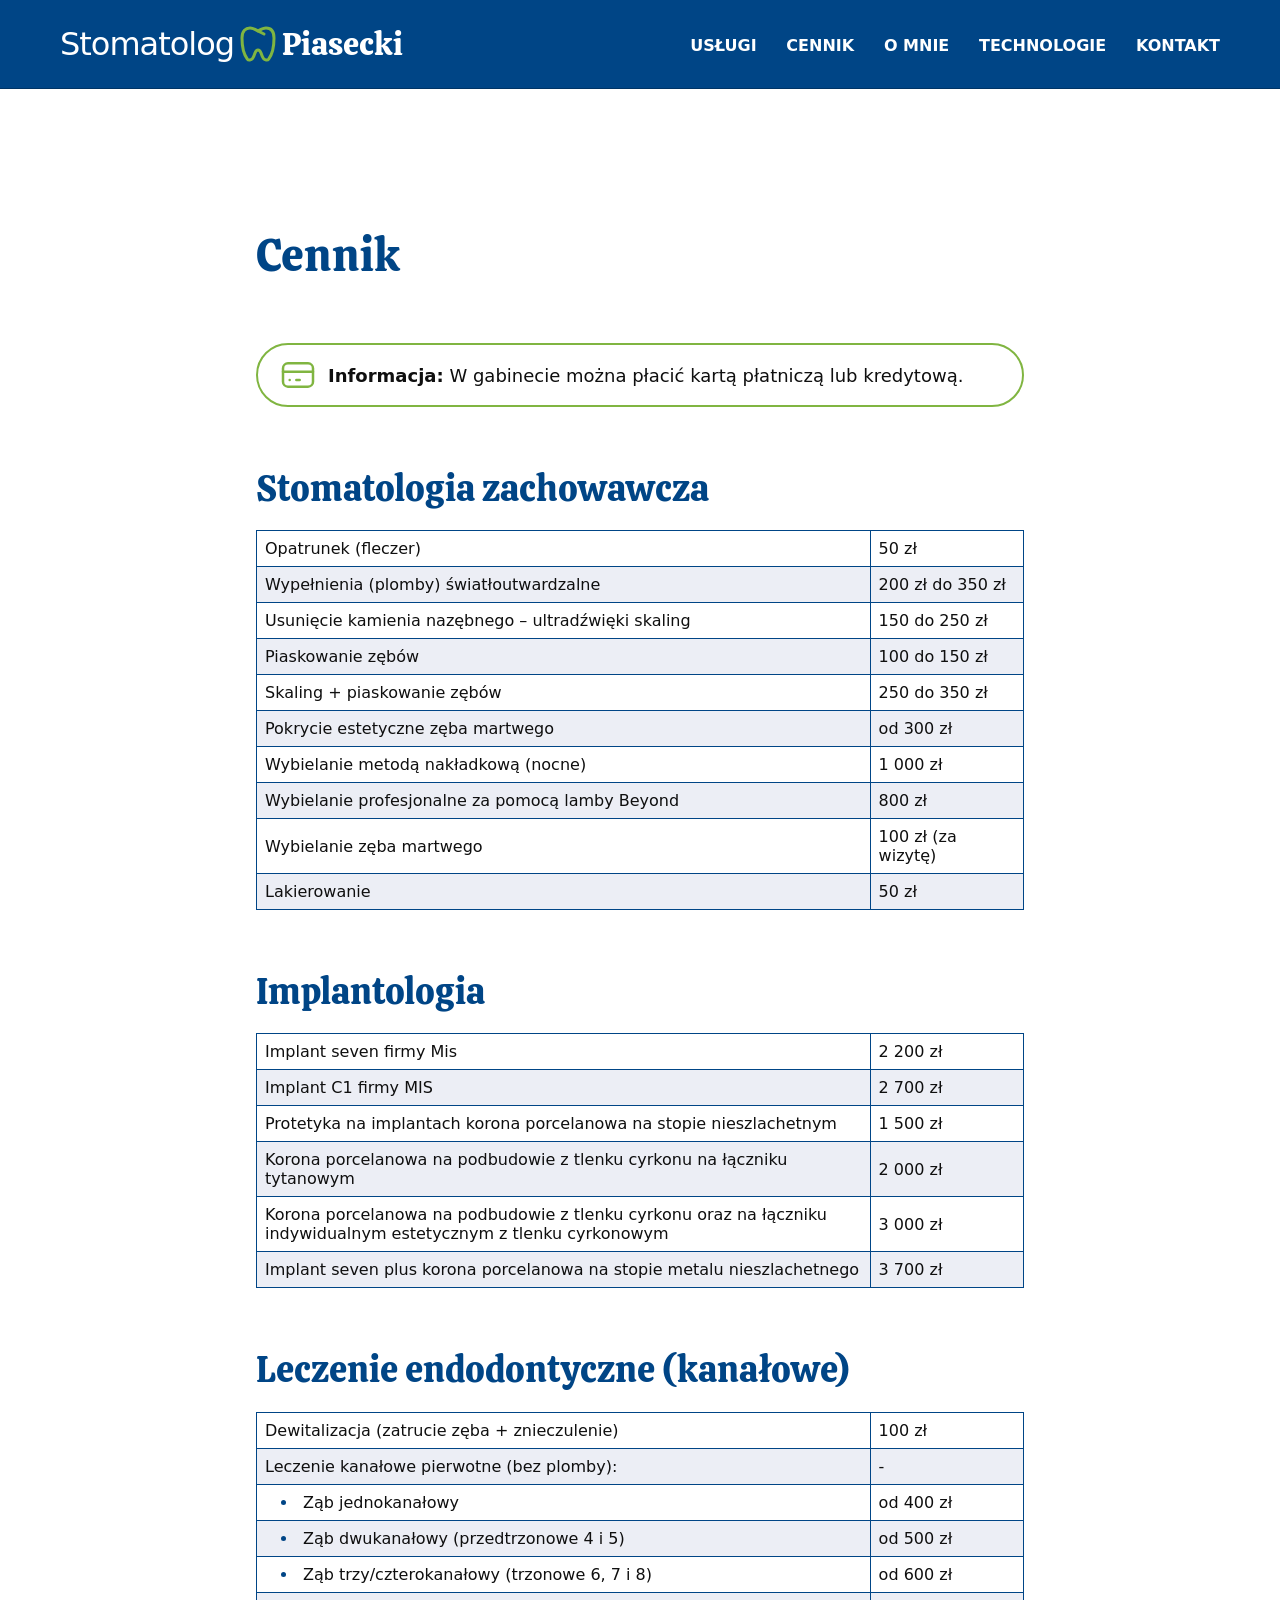
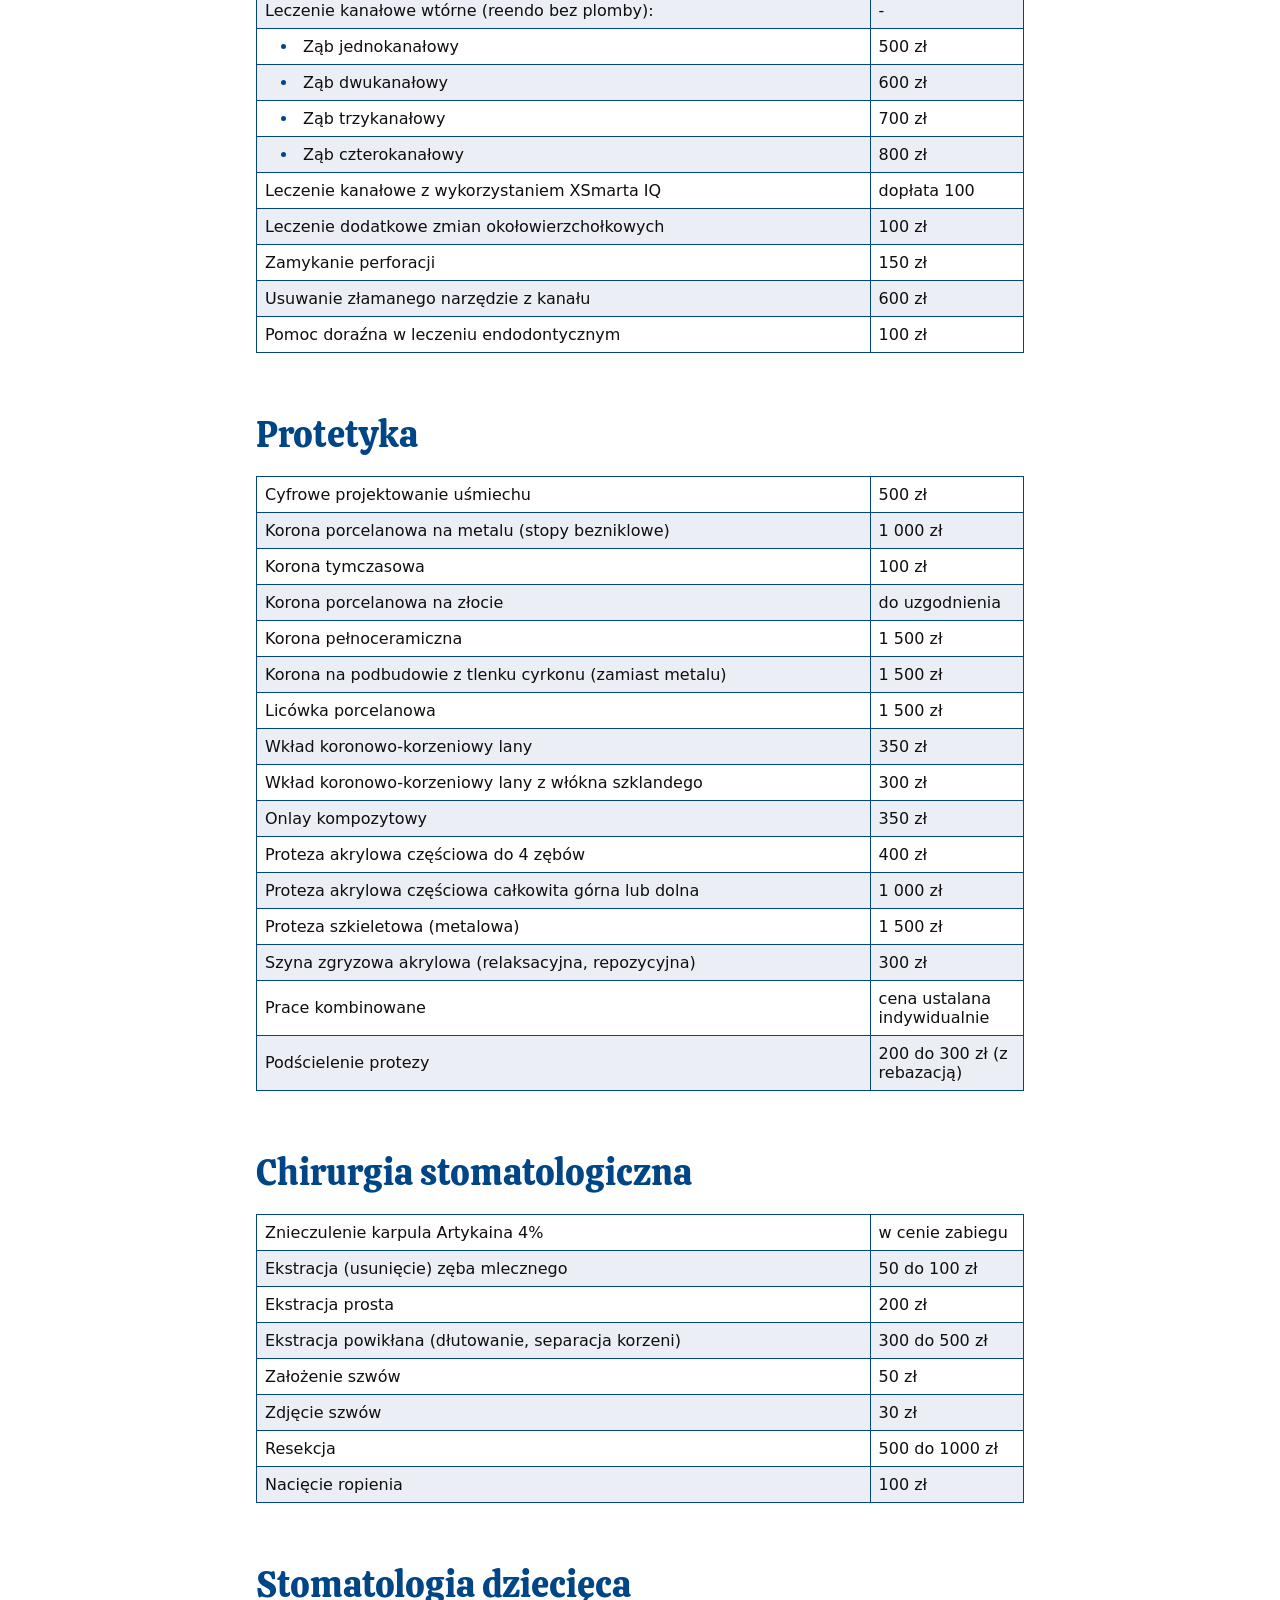
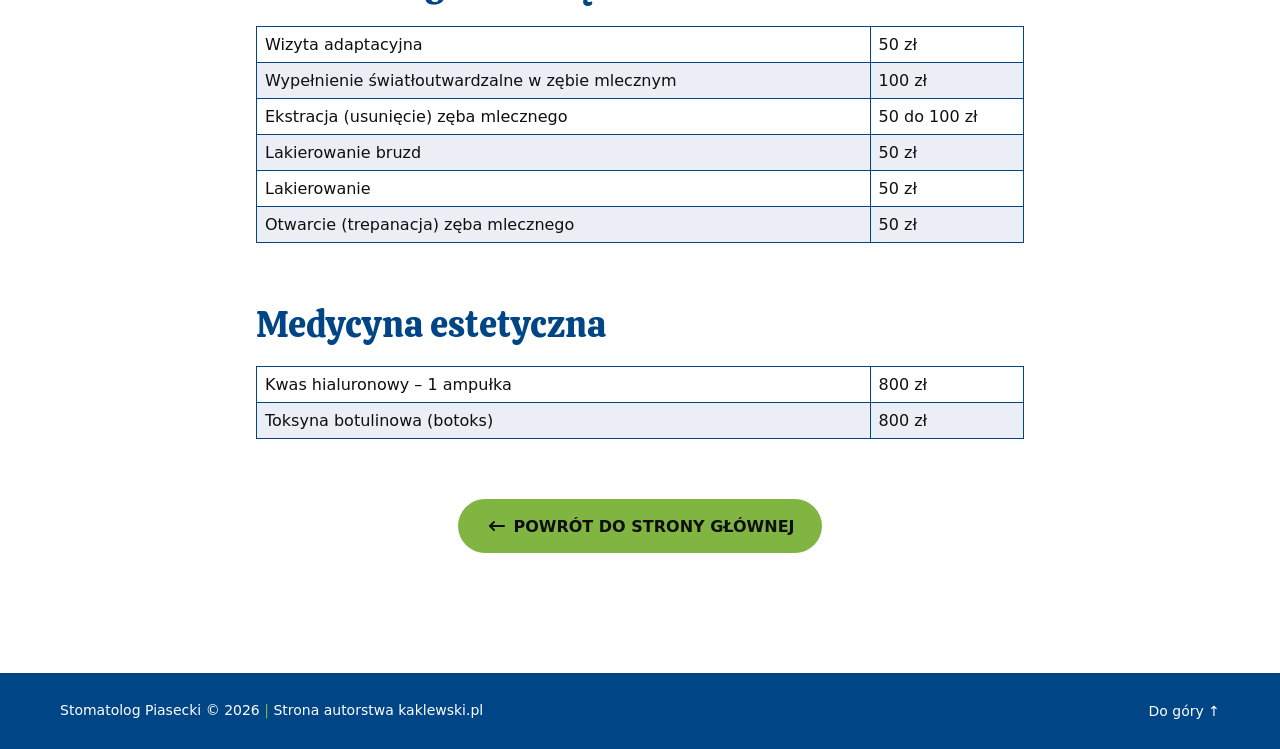
==== commit db1907a4: "Add files via upload" ====
--- a/cennik.html
+++ b/cennik.html
@@ -150,7 +150,10 @@
 						<path d="M7 15l.01 0"></path>
 						<path d="M11 15l2 0"></path>
 					</svg>
-					<span>W gabinecie można płacić kartą płatniczą lub kredytową.</span>
+					<span
+						><b>Informacja:</b> W gabinecie można płacić kartą
+						płatniczą lub kredytową.</span
+					>
 				</div>
 				<h2>Stomatologia zachowawcza</h2>
 				<table>
